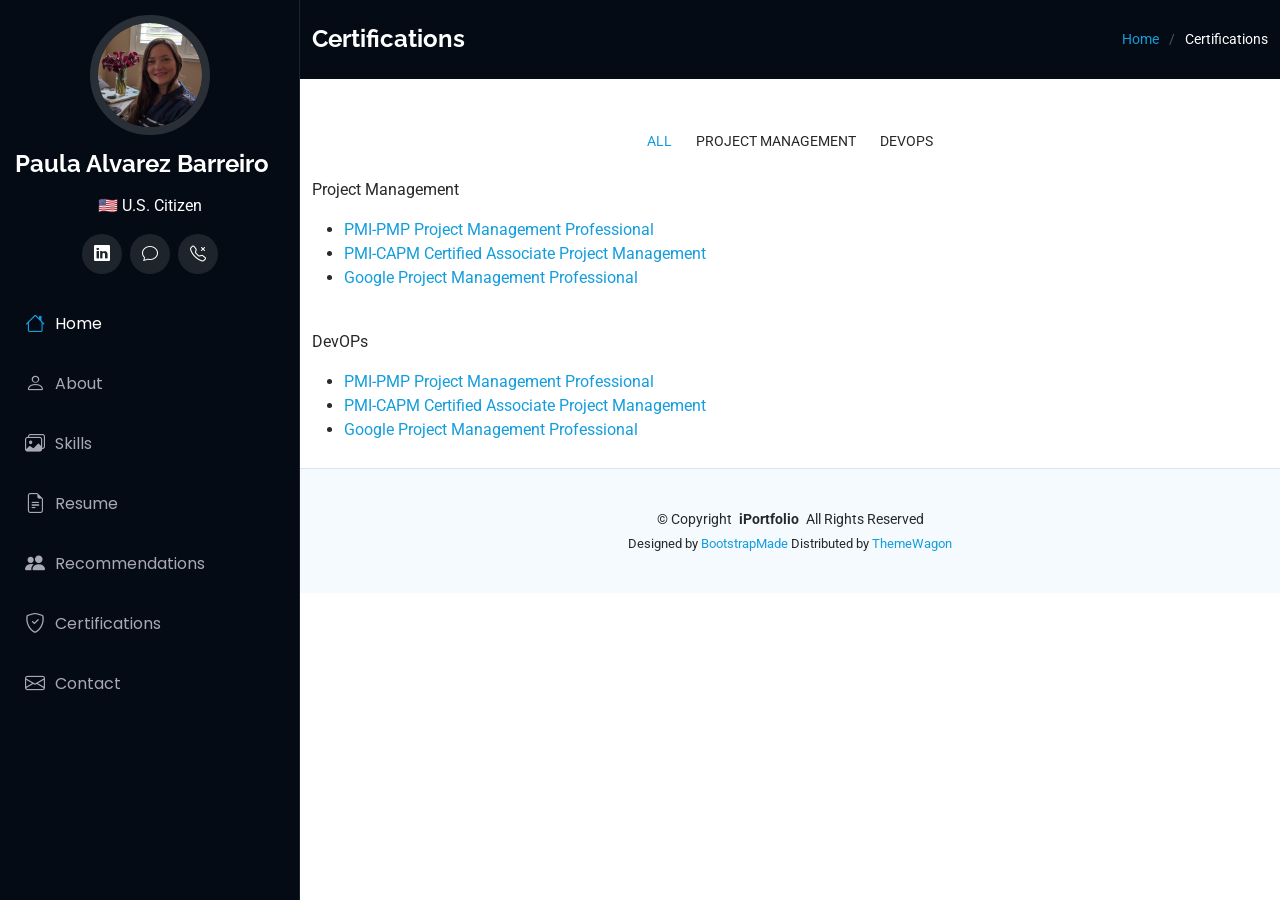
==== certifications.html @ bed1186d "disabling php, new certifications page" ====
<!DOCTYPE html>
<html lang="en">

<head>
  <meta charset="utf-8">
  <meta content="width=device-width, initial-scale=1.0" name="viewport">
  <title>Starter Page - iPortfolio Bootstrap Template</title>
  <meta content="" name="description">
  <meta content="" name="keywords">

  <!-- Favicons -->
  <link href="assets/img/favicon.png" rel="icon">
  <link href="assets/img/apple-touch-icon.png" rel="apple-touch-icon">

  <!-- Fonts -->
  <link href="https://fonts.googleapis.com" rel="preconnect">
  <link href="https://fonts.gstatic.com" rel="preconnect" crossorigin>
  <link href="https://fonts.googleapis.com/css2?family=Roboto:ital,wght@0,100;0,300;0,400;0,500;0,700;0,900;1,100;1,300;1,400;1,500;1,700;1,900&family=Poppins:ital,wght@0,100;0,200;0,300;0,400;0,500;0,600;0,700;0,800;0,900;1,100;1,200;1,300;1,400;1,500;1,600;1,700;1,800;1,900&family=Raleway:ital,wght@0,100;0,200;0,300;0,400;0,500;0,600;0,700;0,800;0,900;1,100;1,200;1,300;1,400;1,500;1,600;1,700;1,800;1,900&display=swap" rel="stylesheet">

  <!-- Vendor CSS Files -->
  <link href="assets/vendor/bootstrap/css/bootstrap.min.css" rel="stylesheet">
  <link href="assets/vendor/bootstrap-icons/bootstrap-icons.css" rel="stylesheet">
  <link href="assets/vendor/aos/aos.css" rel="stylesheet">
  <link href="assets/vendor/glightbox/css/glightbox.min.css" rel="stylesheet">
  <link href="assets/vendor/swiper/swiper-bundle.min.css" rel="stylesheet">

  <!-- Main CSS File -->
  <link href="assets/css/main.css" rel="stylesheet">

  <!-- =======================================================
  * Template Name: iPortfolio
  * Template URL: https://bootstrapmade.com/iportfolio-bootstrap-portfolio-websites-template/
  * Updated: Jun 29 2024 with Bootstrap v5.3.3
  * Author: BootstrapMade.com
  * License: https://bootstrapmade.com/license/
  ======================================================== -->
</head>

<body class="starter-page-page">

  <header id="header" class="header dark-background d-flex flex-column">
    <i class="header-toggle d-xl-none bi bi-list"></i>

    <div class="profile-img">
      <img src="assets/img/my-profile-img.jpg" alt="" class="img-fluid rounded-circle">
    </div>

    <a href="/" class="logo d-flex align-items-center content-center">
      <!-- Uncomment the line below if you also wish to use an image logo -->
      <!-- <img src="assets/img/logo.png" alt=""> -->
      <h1 class="sitename">Paula Alvarez Barreiro</h1>
    </a>
    <div class="align-items-center content-center text-center">
      <p>🇺🇸 U.S. Citizen</p>
    </div>
    <div class="social-links text-center">
      <a target="_blank" rel="noopener noreferrer" href="https://www.linkedin.com/in/palvarezbarreiro/" class="linkedin"><i class="bi bi-linkedin"></i></a>
      <a target="_blank" rel="noopener noreferrer" href="mailto:palvarezbarreir@gmail.com" class="google-plus"><i class="bi bi-chat"></i></a>
      <a href="tel:+1-925-354-9211" class="google-plus"><i class="bi bi-telephone-x"></i></a>
    </div>

    <nav id="navmenu" class="navmenu">
      <ul>
        <li><a href="/#hero" class="active"><i class="bi bi-house navicon"></i>Home</a></li>
        <li><a href="/#about"><i class="bi bi-person navicon"></i>About</a></li>
        <li><a href="/#skills"><i class="bi bi-images navicon"></i>Skills</a></li>
        <li><a href="/#resume"><i class="bi bi-file-earmark-text navicon"></i>Resume</a></li>
        <li><a href="/#recommendations"><i class="bi bi-people-fill navicon"></i>Recommendations</a></li>
        <li><a href="/#certifications"><i class="bi bi-shield-check navicon"></i>Certifications</a></li>
        <li><a href="/#contact"><i class="bi bi-envelope navicon"></i>Contact</a></li>
      </ul>
    </nav>

  </header>

  <main class="main">

    <!-- Page Title -->
    <div class="page-title dark-background">
      <div class="container d-lg-flex justify-content-between align-items-center">
        <h1 class="mb-2 mb-lg-0">Certifications</h1>
        <nav class="breadcrumbs">
          <ol>
            <li><a href="/">Home</a></li>
            <li class="current">Certifications</li>
          </ol>
        </nav>
      </div>
    </div><!-- End Page Title -->

    <!-- Certifications Section Section -->
    <section id="certifications-section" class="portfolio section">

      <!-- Section Title -->
      <div class="container section-title" data-aos="fade-up">
        <!-- <h4>Project Management</h4> -->
        <!-- <p>Necessitatibus eius consequatur ex aliquid fuga eum quidem sint consectetur velit</p> -->
      </div><!-- End Section Title -->

      <!-- <div class="container" data-aos="fade-up">
        <p>Use this page as a starter for your own custom pages.</p>
      </div> -->


      <div class="container">

        <div class="isotope-layout" data-default-filter="*" data-layout="masonry" data-sort="original-order">

          <ul class="portfolio-filters isotope-filters" data-aos="fade-up" data-aos-delay="100">
            <li data-filter="*" class="filter-active">All</li>
            <li data-filter=".filter-project">Project Management</li>
            <li data-filter=".filter-devops">DevOPs</li>
            <!-- <li data-filter=".filter-books">Books</li> -->
          </ul><!-- End Portfolio Filters -->

          <div class="row gy-4 isotope-container" data-aos="fade-up" data-aos-delay="200">

            <div class="col-lg-10 col-md-12 portfolio-item isotope-item filter-project">
              <p>Project Management</p>
              <ul>
                <li></i><span><a target="_blank" rel="noopener noreferrer" href="/certifications/Paula_A_Alvarez_Barreiro_PMP.pdf">PMI-PMP Project Management Professional</a></span></li>
                <li></i><span><a target="_blank" rel="noopener noreferrer" href="/certifications/Paula_A_Alvarez_Barreiro_CAPM.pdf">PMI-CAPM Certified Associate Project Management</a></span></li>
                <li></i><span><a target="_blank" rel="noopener noreferrer" href="/certifications/Paula_A_Alvarez_Barreiro_Google_PM.pdf">Google Project Management Professional</a></span></li>
              </ul>
            </div>

            <div class="col-lg-8 col-md-10 portfolio-item isotope-item filter-devops">
              <p>DevOPs</p>
              <ul>
                <li></i><span><a target="_blank" rel="noopener noreferrer" href="/certifications/Paula_A_Alvarez_Barreiro_PMP.pdf">PMI-PMP Project Management Professional</a></span></li>
                <li></i><span><a target="_blank" rel="noopener noreferrer" href="/certifications/Paula_A_Alvarez_Barreiro_CAPM.pdf">PMI-CAPM Certified Associate Project Management</a></span></li>
                <li></i><span><a target="_blank" rel="noopener noreferrer" href="/certifications/Paula_A_Alvarez_Barreiro_Google_PM.pdf">Google Project Management Professional</a></span></li>
              </ul>
            </div>

          </div><!-- End Portfolio Container -->

        </div>
      </div>
    </section><!-- /Certifications Section Section -->

  </main>

  <footer id="footer" class="footer position-relative light-background">

    <div class="container">
      <div class="copyright text-center ">
        <p>© <span>Copyright</span> <strong class="px-1 sitename">iPortfolio</strong> <span>All Rights Reserved</span></p>
      </div>
      <div class="credits">
        <!-- All the links in the footer should remain intact. -->
        <!-- You can delete the links only if you've purchased the pro version. -->
        <!-- Licensing information: https://bootstrapmade.com/license/ -->
        <!-- Purchase the pro version with working PHP/AJAX contact form: [buy-url] -->
        Designed by <a href="https://bootstrapmade.com/">BootstrapMade</a> Distributed by <a href="https://themewagon.com">ThemeWagon</a>
      </div>
    </div>

  </footer>

  <!-- Scroll Top -->
  <a href="#" id="scroll-top" class="scroll-top d-flex align-items-center justify-content-center"><i class="bi bi-arrow-up-short"></i></a>

  <!-- Preloader -->
  <div id="preloader"></div>

  <!-- Vendor JS Files -->
  <script src="assets/vendor/bootstrap/js/bootstrap.bundle.min.js"></script>
  <script src="assets/vendor/aos/aos.js"></script>
  <script src="assets/vendor/typed.js/typed.umd.js"></script>
  <script src="assets/vendor/purecounter/purecounter_vanilla.js"></script>
  <script src="assets/vendor/waypoints/noframework.waypoints.js"></script>
  <script src="assets/vendor/glightbox/js/glightbox.min.js"></script>
  <script src="assets/vendor/imagesloaded/imagesloaded.pkgd.min.js"></script>
  <script src="assets/vendor/isotope-layout/isotope.pkgd.min.js"></script>
  <script src="assets/vendor/swiper/swiper-bundle.min.js"></script>

  <!-- Main JS File -->
  <script src="assets/js/main.js"></script>

</body>

</html>
---- assets/css/main.css ----
/**
* Template Name: iPortfolio
* Template URL: https://bootstrapmade.com/iportfolio-bootstrap-portfolio-websites-template/
* Updated: Jun 29 2024 with Bootstrap v5.3.3
* Author: BootstrapMade.com
* License: https://bootstrapmade.com/license/
*/

/*--------------------------------------------------------------
# Font & Color Variables
# Help: https://bootstrapmade.com/color-system/
--------------------------------------------------------------*/
/* Fonts */
:root {
  --default-font: "Roboto",  system-ui, -apple-system, "Segoe UI", Roboto, "Helvetica Neue", Arial, "Noto Sans", "Liberation Sans", sans-serif, "Apple Color Emoji", "Segoe UI Emoji", "Segoe UI Symbol", "Noto Color Emoji";
  --heading-font: "Raleway",  sans-serif;
  --nav-font: "Poppins",  sans-serif;
}

/* Global Colors - The following color variables are used throughout the website. Updating them here will change the color scheme of the entire website */
:root { 
  --background-color: #ffffff; /* Background color for the entire website, including individual sections */
  --default-color: #272829; /* Default color used for the majority of the text content across the entire website */
  --heading-color: #050d18; /* Color for headings, subheadings and title throughout the website */
  --accent-color: #149ddd; /* Accent color that represents your brand on the website. It's used for buttons, links, and other elements that need to stand out */
  --surface-color: #ffffff; /* The surface color is used as a background of boxed elements within sections, such as cards, icon boxes, or other elements that require a visual separation from the global background. */
  --contrast-color: #ffffff; /* Contrast color for text, ensuring readability against backgrounds of accent, heading, or default colors. */
}

/* Nav Menu Colors - The following color variables are used specifically for the navigation menu. They are separate from the global colors to allow for more customization options */
:root {
  --nav-color: #a8a9b4;  /* The default color of the main navmenu links */
  --nav-hover-color: #ffffff; /* Applied to main navmenu links when they are hovered over or active */
  --nav-mobile-background-color: #040b14; /* Used as the background color for mobile navigation menu */
  --nav-dropdown-background-color: #040b14; /* Used as the background color for dropdown items that appear when hovering over primary navigation items */
  --nav-dropdown-color: #a8a9b4; /* Used for navigation links of the dropdown items in the navigation menu. */
  --nav-dropdown-hover-color: #ffffff; /* Similar to --nav-hover-color, this color is applied to dropdown navigation links when they are hovered over. */
}

/* Color Presets - These classes override global colors when applied to any section or element, providing reuse of the sam color scheme. */

.light-background {
  --background-color: #f4fafd;
  --surface-color: #ffffff;
}

.dark-background {
  --background-color: #040b14;
  --default-color: #ffffff;
  --heading-color: #ffffff;
  --surface-color: #151f2b;
  --contrast-color: #ffffff;
}

/* Smooth scroll */
:root {
  scroll-behavior: smooth;
}

/*--------------------------------------------------------------
# General Styling & Shared Classes
--------------------------------------------------------------*/
body {
  color: var(--default-color);
  background-color: var(--background-color);
  font-family: var(--default-font);
}

a {
  color: var(--accent-color);
  text-decoration: none;
  transition: 0.3s;
}

a:hover {
  color: color-mix(in srgb, var(--accent-color), transparent 25%);
  text-decoration: none;
}

h1,
h2,
h3,
h4,
h5,
h6 {
  color: var(--heading-color);
  font-family: var(--heading-font);
}

/* PHP Email Form Messages
------------------------------*/
.php-email-form .error-message {
  display: none;
  background: #df1529;
  color: #ffffff;
  text-align: left;
  padding: 15px;
  margin-bottom: 24px;
  font-weight: 600;
}

.php-email-form .sent-message {
  display: none;
  color: #ffffff;
  background: #059652;
  text-align: center;
  padding: 15px;
  margin-bottom: 24px;
  font-weight: 600;
}

.php-email-form .loading {
  display: none;
  background: var(--surface-color);
  text-align: center;
  padding: 15px;
  margin-bottom: 24px;
}

.php-email-form .loading:before {
  content: "";
  display: inline-block;
  border-radius: 50%;
  width: 24px;
  height: 24px;
  margin: 0 10px -6px 0;
  border: 3px solid var(--accent-color);
  border-top-color: var(--surface-color);
  animation: php-email-form-loading 1s linear infinite;
}

@keyframes php-email-form-loading {
  0% {
    transform: rotate(0deg);
  }

  100% {
    transform: rotate(360deg);
  }
}

/*--------------------------------------------------------------
# Global Header
--------------------------------------------------------------*/
.header {
  color: var(--default-color);
  background-color: var(--background-color);
  position: fixed;
  top: 0;
  left: 0;
  bottom: 0;
  padding: 0 15px;
  width: 300px;
  transition: all ease-in-out 0.3s;
  overflow-y: auto;
  z-index: 997;
  border-right: 1px solid color-mix(in srgb, var(--default-color), transparent 90%);
}

.header .profile-img img {
  margin: 15px auto;
  display: block;
  width: 120px;
  border: 8px solid color-mix(in srgb, var(--default-color), transparent 85%);
}

.header .logo {
  line-height: 1;
  margin-bottom: 15px;
}

.header .logo img {
  max-height: 32px;
  margin-right: 8px;
}

.header .logo h1 {
  font-size: 24px;
  margin: 0;
  font-weight: 700;
  color: var(--heading-color);
}

.header .social-links {
  margin: 0 0 20px 0;
}

.header .social-links a {
  font-size: 16px;
  display: inline-flex;
  align-items: center;
  justify-content: center;
  background: color-mix(in srgb, var(--default-color), transparent 90%);
  color: var(--default-color);
  margin: 0 2px;
  border-radius: 50%;
  text-align: center;
  width: 40px;
  height: 40px;
  transition: 0.3s;
}

.header .social-links a:hover {
  color: var(--contrast-color);
  background: var(--accent-color);
}

@media (min-width: 1200px) {

  .header~main,
  .header~#footer {
    margin-left: 300px;
  }
}

@media (max-width: 1199px) {
  .header {
    left: -100%;
  }
}

.header.header-show {
  left: 0;
}

.header .header-toggle {
  color: var(--contrast-color);
  background-color: var(--accent-color);
  font-size: 22px;
  display: flex;
  align-items: center;
  justify-content: center;
  width: 40px;
  height: 40px;
  border-radius: 50%;
  cursor: pointer;
  position: fixed;
  top: 15px;
  right: 15px;
  z-index: 9999;
  transition: background-color 0.3s;
}

.header .header-toggle:hover {
  color: var(--contrast-color);
  background-color: color-mix(in srgb, var(--accent-color) 90%, white 15%);
}

/*--------------------------------------------------------------
# Navigation Menu
--------------------------------------------------------------*/
.mobile-nav-toggle {
  display: none;
}

.navmenu {
  padding: 0;
  z-index: 9997;
}

.navmenu ul {
  list-style: none;
  padding: 0 0 20px 0;
  margin: 0;
}

.navmenu a,
.navmenu a:focus {
  color: var(--nav-color);
  padding: 15px 10px;
  font-family: var(--nav-font);
  font-size: 16px;
  font-weight: 400;
  display: flex;
  align-items: center;
  white-space: nowrap;
  transition: 0.3s;
  width: 100%;
}

.navmenu a .navicon,
.navmenu a:focus .navicon {
  font-size: 20px;
  margin-right: 10px;
}

.navmenu a .toggle-dropdown,
.navmenu a:focus .toggle-dropdown {
  font-size: 12px;
  line-height: 0;
  margin-left: auto;
  width: 30px;
  height: 30px;
  display: flex;
  align-items: center;
  justify-content: center;
  border-radius: 50%;
  transition: 0.3s;
  flex-shrink: 0;
  background-color: color-mix(in srgb, var(--accent-color), transparent 90%);
}

.navmenu a .toggle-dropdown:hover,
.navmenu a:focus .toggle-dropdown:hover {
  background-color: var(--accent-color);
  color: var(--contrast-color);
}

.navmenu a:hover,
.navmenu .active,
.navmenu .active:focus {
  color: var(--nav-hover-color);
}

.navmenu a:hover .navicon,
.navmenu .active .navicon,
.navmenu .active:focus .navicon {
  color: var(--accent-color);
}

.navmenu .active .toggle-dropdown,
.navmenu .active:focus .toggle-dropdown {
  background-color: var(--accent-color);
  color: var(--contrast-color);
  transform: rotate(180deg);
}

.navmenu .dropdown {
  display: block;
}

.navmenu .dropdown a,
.navmenu .dropdown a:focus {
  color: --nav-dropdown-color;
}

.navmenu .dropdown a:hover,
.navmenu .dropdown .active,
.navmenu .dropdown .active:focus {
  color: var(--nav-dropdown-hover-color);
}

.navmenu .dropdown ul {
  position: static;
  display: none;
  z-index: 99;
  padding: 5px 10px;
  margin: 5px 10px;
  background-color: var(--nav-dropdown-background-color);
  border: 1px solid color-mix(in srgb, var(--default-color), transparent 90%);
  box-shadow: none;
  transition: all 0.5s ease-in-out;
}

.navmenu .dropdown ul ul {
  background-color: rgba(33, 37, 41, 0.1);
}

.navmenu .dropdown>.dropdown-active {
  display: block;
  background-color: rgba(33, 37, 41, 0.03);
}

/*--------------------------------------------------------------
# Global Footer
--------------------------------------------------------------*/
.footer {
  color: var(--default-color);
  background-color: var(--background-color);
  font-size: 14px;
  padding: 40px 0;
  position: relative;
  border-top: 1px solid color-mix(in srgb, var(--default-color), transparent 90%);
}

.footer .copyright p {
  margin-bottom: 0;
}

.footer .credits {
  margin-top: 4px;
  font-size: 13px;
  text-align: center;
}

/*--------------------------------------------------------------
# Preloader
--------------------------------------------------------------*/
#preloader {
  position: fixed;
  inset: 0;
  z-index: 999999;
  overflow: hidden;
  background: var(--background-color);
  transition: all 0.6s ease-out;
}

#preloader:before {
  content: "";
  position: fixed;
  top: calc(50% - 30px);
  left: calc(50% - 30px);
  border: 6px solid #ffffff;
  border-color: var(--accent-color) transparent var(--accent-color) transparent;
  border-radius: 50%;
  width: 60px;
  height: 60px;
  animation: animate-preloader 1.5s linear infinite;
}

@keyframes animate-preloader {
  0% {
    transform: rotate(0deg);
  }

  100% {
    transform: rotate(360deg);
  }
}

/*--------------------------------------------------------------
# Scroll Top Button
--------------------------------------------------------------*/
.scroll-top {
  position: fixed;
  visibility: hidden;
  opacity: 0;
  right: 15px;
  bottom: -15px;
  z-index: 99999;
  background-color: var(--accent-color);
  width: 44px;
  height: 44px;
  border-radius: 50px;
  transition: all 0.4s;
}

.scroll-top i {
  font-size: 24px;
  color: var(--contrast-color);
  line-height: 0;
}

.scroll-top:hover {
  background-color: color-mix(in srgb, var(--accent-color), transparent 20%);
  color: var(--contrast-color);
}

.scroll-top.active {
  visibility: visible;
  opacity: 1;
  bottom: 15px;
}

/*--------------------------------------------------------------
# Disable aos animation delay on mobile devices
--------------------------------------------------------------*/
@media screen and (max-width: 768px) {
  [data-aos-delay] {
    transition-delay: 0 !important;
  }
}

/*--------------------------------------------------------------
# Global Page Titles & Breadcrumbs
--------------------------------------------------------------*/
.page-title {
  color: var(--default-color);
  background-color: var(--background-color);
  padding: 25px 0;
  position: relative;
}

.page-title h1 {
  font-size: 24px;
  font-weight: 700;
}

.page-title .breadcrumbs ol {
  display: flex;
  flex-wrap: wrap;
  list-style: none;
  padding: 0;
  margin: 0;
  font-size: 14px;
  font-weight: 400;
}

.page-title .breadcrumbs ol li+li {
  padding-left: 10px;
}

.page-title .breadcrumbs ol li+li::before {
  content: "/";
  display: inline-block;
  padding-right: 10px;
  color: color-mix(in srgb, var(--default-color), transparent 70%);
}

/*--------------------------------------------------------------
# Global Sections
--------------------------------------------------------------*/
section,
.section {
  color: var(--default-color);
  background-color: var(--background-color);
  padding: 10px 0;
  overflow: clip;
}

/*--------------------------------------------------------------
# Global Section Titles
--------------------------------------------------------------*/
.section-title {
  padding-bottom: 40px;
  position: relative;
}

.section-title h2 {
  font-size: 32px;
  font-weight: 700;
  margin-bottom: 20px;
  padding-bottom: 20px;
  position: relative;
}

.section-title h2:after {
  content: "";
  position: absolute;
  display: block;
  width: 50px;
  height: 3px;
  background: var(--accent-color);
  left: 0;
  bottom: 0;
}

.section-title p {
  margin-bottom: 0;
}

/*--------------------------------------------------------------
# Hero Section
--------------------------------------------------------------*/
.hero {
  width: 100%;
  min-height: 100vh;
  position: relative;
  padding: 80px 0;
  display: flex;
  align-items: center;
  justify-content: center;
}

.hero img {
  position: absolute;
  inset: 0;
  display: block;
  width: 100%;
  height: 100%;
  object-fit: cover;
  z-index: 1;
}

.hero:before {
  content: "";
  background: color-mix(in srgb, var(--background-color), transparent 70%);
  position: absolute;
  inset: 0;
  z-index: 2;
}

.hero .container {
  position: relative;
  z-index: 3;
  margin-top: -10%;
}

.hero h2 {
  margin: 0;
  font-size: 64px;
  font-weight: 700;
}

.hero p {
  margin: 5px 0 0 0;
  font-size: 26px;
}

.hero p span {
  letter-spacing: 1px;
  border-bottom: 2px solid var(--accent-color);
}

.hero .social-links {
  margin-top: 25px;
}

.hero .social-links a {
  font-size: 24px;
  display: inline-block;
  color: color-mix(in srgb, var(--default-color), transparent 50%);
  line-height: 1;
  margin-right: 20px;
  transition: 0.3s;
}

.hero .social-links a:hover {
  color: var(--accent-color);
}

@media (max-width: 768px) {
  .hero h2 {
    font-size: 32px;
  }

  .hero p {
    font-size: 20px;
  }
}

/*--------------------------------------------------------------
# About Section
--------------------------------------------------------------*/
.about .content h2 {
  font-weight: 700;
  font-size: 24px;
}

.about .content ul {
  list-style: none;
  padding: 0;
}

.about .content ul li {
  margin-bottom: 20px;
  display: flex;
  align-items: center;
}

.about .content ul strong {
  margin-right: 10px;
}

.about .content ul i {
  font-size: 16px;
  margin-right: 5px;
  color: var(--accent-color);
  line-height: 0;
}

/*--------------------------------------------------------------
# Stats Section
--------------------------------------------------------------*/
.stats .stats-item {
  padding: 30px;
  width: 100%;
}

.stats .stats-item i {
  color: var(--accent-color);
  display: block;
  font-size: 44px;
  float: left;
  line-height: 0;
}

.stats .stats-item .purecounter {
  color: var(--heading-color);
  font-size: 48px;
  line-height: 40px;
  display: block;
  font-weight: 700;
  margin-left: 60px;
}

.stats .stats-item p {
  color: color-mix(in srgb, var(--default-color), transparent 40%);
  padding: 15px 0 0 0;
  margin: 0 0 0 60px;
  font-family: var(--heading-font);
  font-size: 14px;
}

/*--------------------------------------------------------------
# Skills Section
--------------------------------------------------------------*/
.skills .progress {
  height: 60px;
  display: block;
  background: none;
  border-radius: 0;
}

.skills .progress .skill {
  color: var(--heading-color);
  padding: 0;
  margin: 0 0 6px 0;
  text-transform: uppercase;
  display: block;
  font-weight: 600;
  font-family: var(--heading-font);
}

.skills .progress .skill .val {
  float: right;
  font-style: normal;
}

.skills .progress-bar-wrap {
  background: color-mix(in srgb, var(--default-color), transparent 90%);
  height: 10px;
}

.skills .progress-bar {
  width: 1px;
  height: 10px;
  transition: 0.9s;
  background-color: var(--accent-color);
}

/*--------------------------------------------------------------
# Resume Section
--------------------------------------------------------------*/
.resume .resume-title {
  color: var(--heading-color);
  font-size: 26px;
  font-weight: 700;
  margin-top: 20px;
  margin-bottom: 20px;
}

.resume .resume-item {
  padding: 0 0 20px 20px;
  margin-top: -2px;
  border-left: 2px solid var(--accent-color);
  position: relative;
}

.resume .resume-item h4 {
  line-height: 18px;
  font-size: 18px;
  font-weight: 600;
  text-transform: uppercase;
  color: color-mix(in srgb, var(--default-color), transparent 20%);
  margin-bottom: 10px;
}

.resume .resume-item h5 {
  font-size: 16px;
  padding: 5px 15px;
  display: inline-block;
  font-weight: 600;
  margin-bottom: 10px;
}

.resume .resume-item ul {
  padding-left: 20px;
}

.resume .resume-item ul li {
  padding-bottom: 10px;
}

.resume .resume-item:last-child {
  padding-bottom: 0;
}

.resume .resume-item::before {
  content: "";
  position: absolute;
  width: 16px;
  height: 16px;
  border-radius: 50px;
  left: -9px;
  top: 0;
  background: var(--background-color);
  border: 2px solid var(--accent-color);
}

/*--------------------------------------------------------------
# Portfolio Section
--------------------------------------------------------------*/
.portfolio .portfolio-filters {
  padding: 0;
  margin: 0 auto 20px auto;
  list-style: none;
  text-align: center;
}

.portfolio .portfolio-filters li {
  cursor: pointer;
  display: inline-block;
  padding: 0;
  font-size: 14px;
  font-weight: 400;
  margin: 0 10px;
  line-height: 1;
  text-transform: uppercase;
  margin-bottom: 10px;
  transition: all 0.3s ease-in-out;
}

.portfolio .portfolio-filters li:hover,
.portfolio .portfolio-filters li.filter-active {
  color: var(--accent-color);
}

.portfolio .portfolio-filters li:first-child {
  margin-left: 0;
}

.portfolio .portfolio-filters li:last-child {
  margin-right: 0;
}

@media (max-width: 575px) {
  .portfolio .portfolio-filters li {
    font-size: 14px;
    margin: 0 5px;
  }
}

.portfolio .portfolio-content {
  position: relative;
  overflow: hidden;
}

.portfolio .portfolio-content img {
  transition: 0.3s;
}

.portfolio .portfolio-content .portfolio-info {
  opacity: 0;
  position: absolute;
  inset: 0;
  z-index: 3;
  transition: all ease-in-out 0.3s;
  background: rgba(0, 0, 0, 0.6);
  padding: 15px;
}

.portfolio .portfolio-content .portfolio-info h4 {
  font-size: 14px;
  padding: 5px 10px;
  font-weight: 400;
  color: #ffffff;
  display: inline-block;
  background-color: var(--accent-color);
}

.portfolio .portfolio-content .portfolio-info p {
  position: absolute;
  bottom: 10px;
  text-align: center;
  display: inline-block;
  left: 0;
  right: 0;
  font-size: 16px;
  font-weight: 600;
  color: rgba(255, 255, 255, 0.8);
}

.portfolio .portfolio-content .portfolio-info .preview-link,
.portfolio .portfolio-content .portfolio-info .details-link {
  position: absolute;
  left: calc(50% - 40px);
  font-size: 26px;
  top: calc(50% - 14px);
  color: #fff;
  transition: 0.3s;
  line-height: 1.2;
}

.portfolio .portfolio-content .portfolio-info .preview-link:hover,
.portfolio .portfolio-content .portfolio-info .details-link:hover {
  color: var(--accent-color);
}

.portfolio .portfolio-content .portfolio-info .details-link {
  left: 50%;
  font-size: 34px;
  line-height: 0;
}

.portfolio .portfolio-content:hover .portfolio-info {
  opacity: 1;
}

.portfolio .portfolio-content:hover img {
  transform: scale(1.1);
}

/*--------------------------------------------------------------
# Services Section
--------------------------------------------------------------*/
.services .service-item {
  position: relative;
}

.services .service-item .icon {
  background: var(--accent-color);
  display: flex;
  align-items: center;
  justify-content: center;
  width: 54px;
  height: 54px;
  border-radius: 50%;
  transition: 0.5s;
  border: 1px solid var(--accent-color);
  margin-right: 20px;
}

.services .service-item .icon i {
  color: var(--contrast-color);
  font-size: 24px;
  line-height: 0;
}

.services .service-item:hover .icon {
  background: var(--surface-color);
}

.services .service-item:hover .icon i {
  color: var(--accent-color);
}

.services .service-item .title {
  font-weight: 700;
  margin-bottom: 15px;
  font-size: 18px;
}

.services .service-item .title a {
  color: var(--heading-color);
}

.services .service-item .title a:hover {
  color: var(--accent-color);
}

.services .service-item .description {
  line-height: 24px;
  font-size: 14px;
}

/*--------------------------------------------------------------
# Testimonials Section
--------------------------------------------------------------*/
.testimonials .testimonials-carousel,
.testimonials .testimonials-slider {
  overflow: hidden;
}

.testimonials .testimonial-item {
  box-sizing: content-box;
  text-align: center;
  min-height: 320px;
}

.testimonials .testimonial-item .testimonial-img {
  width: 90px;
  border-radius: 50%;
  margin: 0 auto;
}

.testimonials .testimonial-item h3 {
  font-size: 18px;
  font-weight: bold;
  margin: 10px 0 5px 0;
}

.testimonials .testimonial-item h4 {
  font-size: 14px;
  color: color-mix(in srgb, var(--default-color), transparent 20%);
  margin: 0;
}

.testimonials .testimonial-item .quote-icon-left,
.testimonials .testimonial-item .quote-icon-right {
  color: color-mix(in srgb, var(--accent-color), transparent 40%);
  font-size: 26px;
  line-height: 0;
}

.testimonials .testimonial-item .quote-icon-left {
  display: inline-block;
  left: -5px;
  position: relative;
}

.testimonials .testimonial-item .quote-icon-right {
  display: inline-block;
  right: -5px;
  position: relative;
  top: 10px;
  transform: scale(-1, -1);
}

.testimonials .testimonial-item p {
  font-style: italic;
  margin: 0 15px 15px 15px;
  padding: 20px;
  background-color: var(--surface-color);
  position: relative;
  margin-bottom: 35px;
  border-radius: 6px;
  box-shadow: 0px 2px 15px rgba(0, 0, 0, 0.1);
}

.testimonials .testimonial-item p::after {
  content: "";
  width: 0;
  height: 0;
  border-top: 20px solid var(--surface-color);
  border-right: 20px solid transparent;
  border-left: 20px solid transparent;
  position: absolute;
  bottom: -20px;
  left: calc(50% - 20px);
}

.testimonials .swiper-wrapper {
  height: auto;
}

.testimonials .swiper-pagination {
  margin-top: 40px;
  position: relative;
}

.testimonials .swiper-pagination .swiper-pagination-bullet {
  width: 12px;
  height: 12px;
  background-color: var(--background-color);
  opacity: 1;
  border: 1px solid var(--accent-color);
}

.testimonials .swiper-pagination .swiper-pagination-bullet-active {
  background-color: var(--accent-color);
}

/*--------------------------------------------------------------
# Contact Section
--------------------------------------------------------------*/
.contact .info-wrap {
  background-color: var(--surface-color);
  box-shadow: 0px 0px 20px rgba(0, 0, 0, 0.1);
  padding: 30px;
}

@media (max-width: 575px) {
  .contact .info-wrap {
    padding: 20px;
  }
}

.contact .info-item {
  margin-bottom: 40px;
}

.contact .info-item i {
  font-size: 20px;
  color: var(--accent-color);
  background: color-mix(in srgb, var(--accent-color), transparent 92%);
  width: 44px;
  height: 44px;
  display: flex;
  justify-content: center;
  align-items: center;
  border-radius: 50px;
  transition: all 0.3s ease-in-out;
  margin-right: 15px;
}

.contact .info-item h3 {
  padding: 0;
  font-size: 18px;
  font-weight: 700;
  margin-bottom: 5px;
}

.contact .info-item p {
  padding: 0;
  margin-bottom: 0;
  font-size: 14px;
}

.contact .info-item:hover i {
  background: var(--accent-color);
  color: var(--contrast-color);
}

.contact .php-email-form {
  background-color: var(--surface-color);
  height: 100%;
  padding: 30px;
  box-shadow: 0px 0px 20px rgba(0, 0, 0, 0.1);
}

@media (max-width: 575px) {
  .contact .php-email-form {
    padding: 20px;
  }
}

.contact .php-email-form input[type=text],
.contact .php-email-form input[type=email],
.contact .php-email-form textarea {
  font-size: 14px;
  padding: 10px 15px;
  box-shadow: none;
  border-radius: 0;
  color: var(--default-color);
  background-color: var(--surface-color);
  border-color: color-mix(in srgb, var(--default-color), transparent 80%);
}

.contact .php-email-form input[type=text]:focus,
.contact .php-email-form input[type=email]:focus,
.contact .php-email-form textarea:focus {
  border-color: var(--accent-color);
}

.contact .php-email-form input[type=text]::placeholder,
.contact .php-email-form input[type=email]::placeholder,
.contact .php-email-form textarea::placeholder {
  color: color-mix(in srgb, var(--default-color), transparent 70%);
}

.contact .php-email-form button[type=submit] {
  color: var(--contrast-color);
  background: var(--accent-color);
  border: 0;
  padding: 10px 30px;
  transition: 0.4s;
  border-radius: 50px;
}

.contact .php-email-form button[type=submit]:hover {
  background: color-mix(in srgb, var(--accent-color), transparent 25%);
}

/*--------------------------------------------------------------
# Portfolio Details Section
--------------------------------------------------------------*/
.portfolio-details .portfolio-details-slider img {
  width: 100%;
}

.portfolio-details .portfolio-details-slider .swiper-pagination {
  margin-top: 20px;
  position: relative;
}

.portfolio-details .portfolio-details-slider .swiper-pagination .swiper-pagination-bullet {
  width: 12px;
  height: 12px;
  background-color: color-mix(in srgb, var(--default-color), transparent 85%);
  opacity: 1;
}

.portfolio-details .portfolio-details-slider .swiper-pagination .swiper-pagination-bullet-active {
  background-color: var(--accent-color);
}

.portfolio-details .portfolio-info {
  padding: 30px;
  box-shadow: 0px 0 30px rgba(0, 0, 0, 0.1);
}

.portfolio-details .portfolio-info h3 {
  font-size: 22px;
  font-weight: 700;
  margin-bottom: 20px;
  padding-bottom: 20px;
  border-bottom: 1px solid color-mix(in srgb, var(--default-color), transparent 85%);
}

.portfolio-details .portfolio-info ul {
  list-style: none;
  padding: 0;
  font-size: 15px;
}

.portfolio-details .portfolio-info ul li+li {
  margin-top: 10px;
}

.portfolio-details .portfolio-description {
  padding-top: 30px;
}

.portfolio-details .portfolio-description h2 {
  font-size: 26px;
  font-weight: 700;
  margin-bottom: 20px;
}

.portfolio-details .portfolio-description p {
  padding: 0;
  color: color-mix(in srgb, var(--default-color), transparent 30%);
}

/*--------------------------------------------------------------
# Service Details Section
--------------------------------------------------------------*/
.service-details .services-list {
  padding: 10px 30px;
  border: 1px solid color-mix(in srgb, var(--default-color), transparent 90%);
  margin-bottom: 20px;
}

.service-details .services-list a {
  display: block;
  line-height: 1;
  padding: 8px 0 8px 15px;
  border-left: 3px solid color-mix(in srgb, var(--default-color), transparent 70%);
  margin: 20px 0;
  color: color-mix(in srgb, var(--default-color), transparent 20%);
  transition: 0.3s;
}

.service-details .services-list a.active {
  color: var(--heading-color);
  font-weight: 700;
  border-color: var(--accent-color);
}

.service-details .services-list a:hover {
  border-color: var(--accent-color);
}

.service-details .services-img {
  margin-bottom: 20px;
}

.service-details h3 {
  font-size: 26px;
  font-weight: 700;
}

.service-details h4 {
  font-size: 20px;
  font-weight: 700;
}

.service-details p {
  font-size: 15px;
}

.service-details ul {
  list-style: none;
  padding: 0;
  font-size: 15px;
}

.service-details ul li {
  padding: 5px 0;
  display: flex;
  align-items: center;
}

.service-details ul i {
  font-size: 20px;
  margin-right: 8px;
  color: var(--accent-color);
}

/*--------------------------------------------------------------
# Starter Section Section
--------------------------------------------------------------*/
.starter-section {
  /* Add your styles here */
}
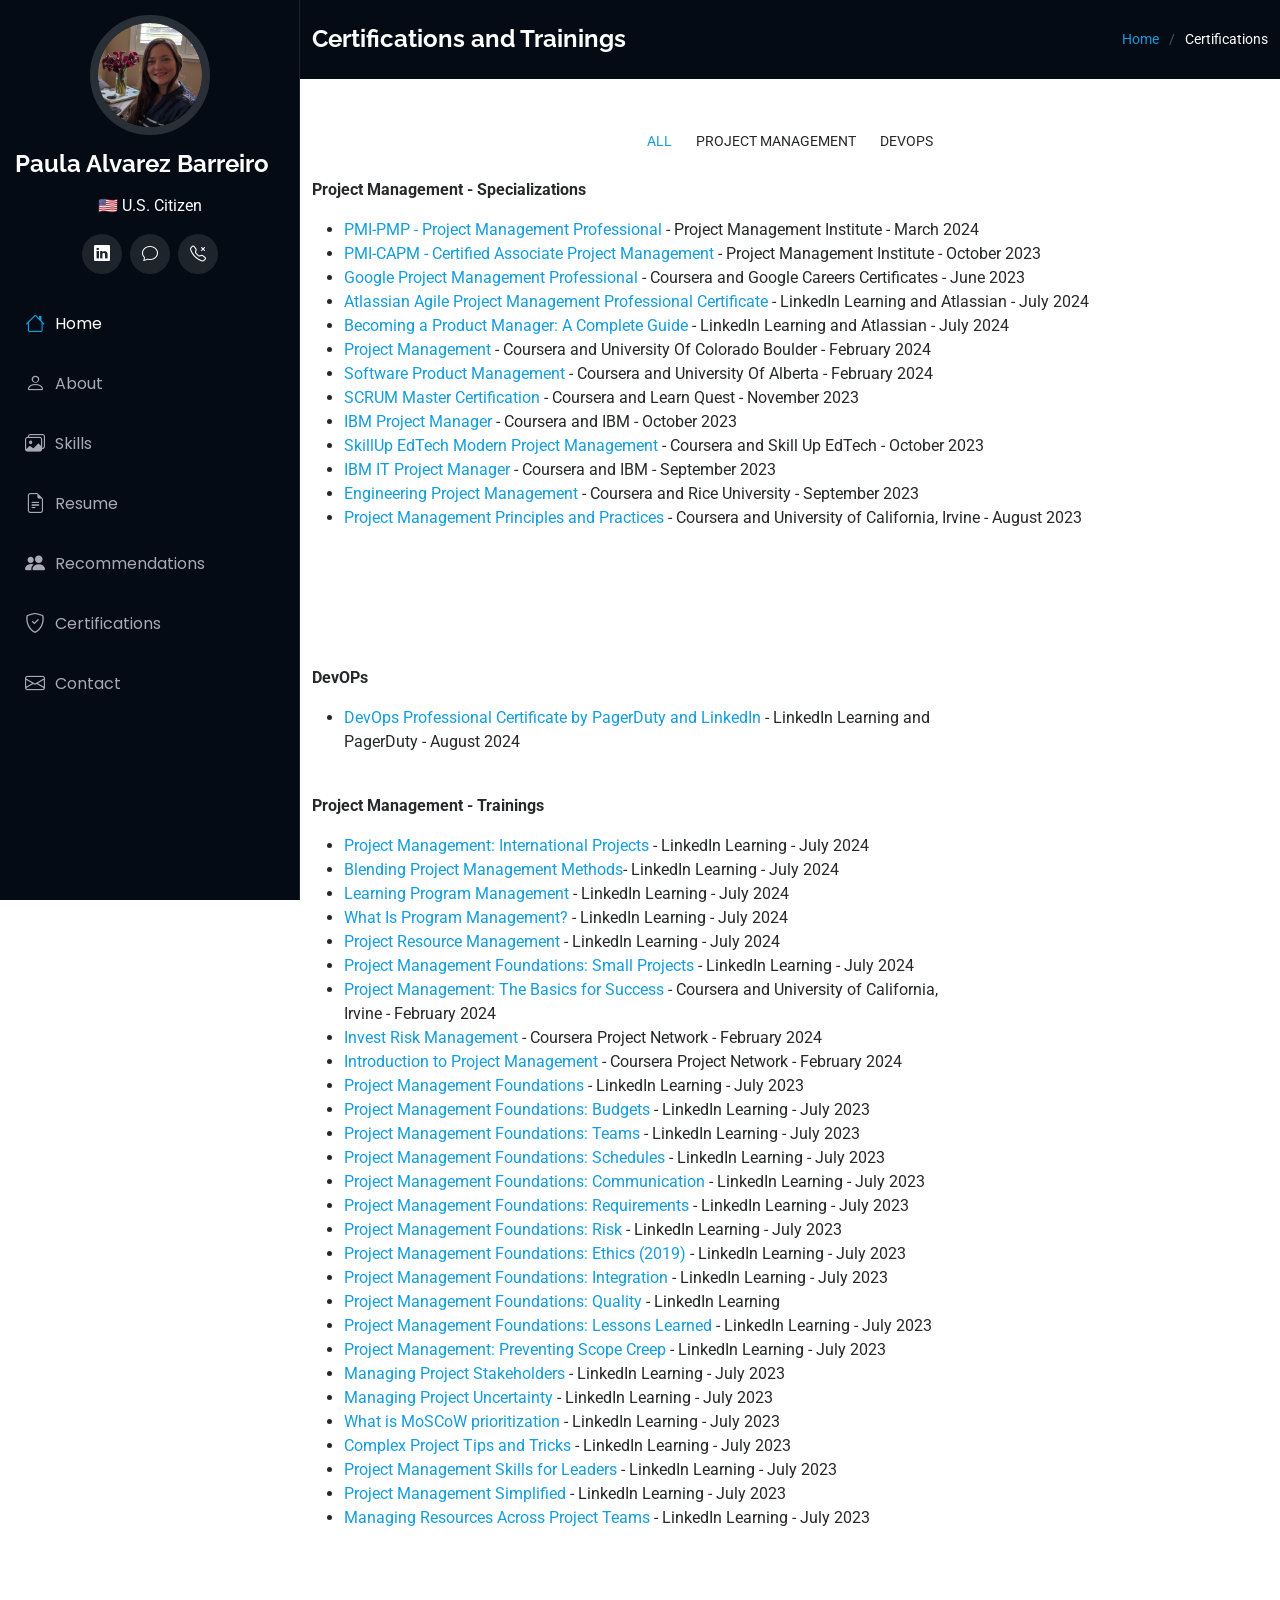
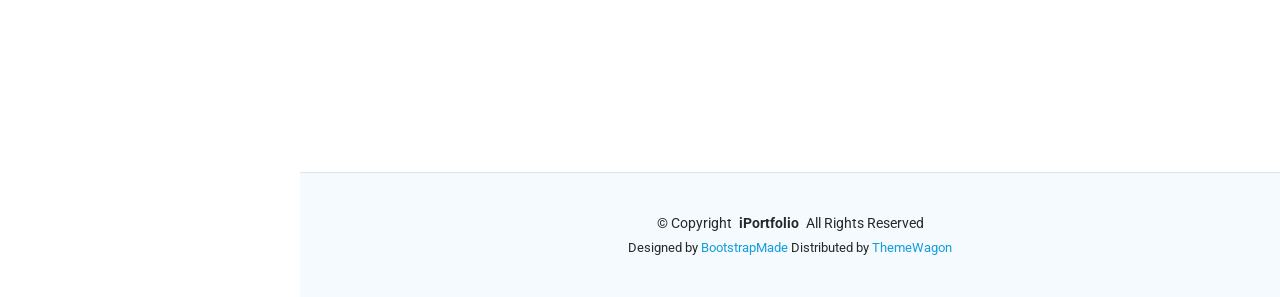
==== commit 94b36ae8: "certifications and small fixes" ====
--- a/certifications.html
+++ b/certifications.html
@@ -4,7 +4,7 @@
 <head>
   <meta charset="utf-8">
   <meta content="width=device-width, initial-scale=1.0" name="viewport">
-  <title>Starter Page - iPortfolio Bootstrap Template</title>
+  <title>Paula Alvarez Barreiro / Certifications</title>
   <meta content="" name="description">
   <meta content="" name="keywords">
 
@@ -78,7 +78,7 @@
     <!-- Page Title -->
     <div class="page-title dark-background">
       <div class="container d-lg-flex justify-content-between align-items-center">
-        <h1 class="mb-2 mb-lg-0">Certifications</h1>
+        <h1 class="mb-2 mb-lg-0">Certifications and Trainings</h1>
         <nav class="breadcrumbs">
           <ol>
             <li><a href="/">Home</a></li>
@@ -116,20 +116,64 @@
           <div class="row gy-4 isotope-container" data-aos="fade-up" data-aos-delay="200">
 
             <div class="col-lg-10 col-md-12 portfolio-item isotope-item filter-project">
-              <p>Project Management</p>
+              <p><strong>Project Management - Specializations</strong></p>
               <ul>
-                <li></i><span><a target="_blank" rel="noopener noreferrer" href="/certifications/Paula_A_Alvarez_Barreiro_PMP.pdf">PMI-PMP Project Management Professional</a></span></li>
-                <li></i><span><a target="_blank" rel="noopener noreferrer" href="/certifications/Paula_A_Alvarez_Barreiro_CAPM.pdf">PMI-CAPM Certified Associate Project Management</a></span></li>
-                <li></i><span><a target="_blank" rel="noopener noreferrer" href="/certifications/Paula_A_Alvarez_Barreiro_Google_PM.pdf">Google Project Management Professional</a></span></li>
+                <li></i><span><a target="_blank" rel="noopener noreferrer" href="/certifications/Paula_A_Alvarez_Barreiro_PMP.pdf">PMI-PMP - Project Management Professional</a> - Project Management Institute - March 2024</span></li>
+                <li></i><span><a target="_blank" rel="noopener noreferrer" href="/certifications/Paula_A_Alvarez_Barreiro_CAPM.pdf">PMI-CAPM - Certified Associate Project Management</a> - Project Management Institute - October 2023</span></li>
+                <li></i><span><a target="_blank" rel="noopener noreferrer" href="/certifications/Paula_A_Alvarez_Barreiro_Google_PM.pdf">Google Project Management Professional</a> - Coursera and Google Careers Certificates - June 2023</span></li>
+                <li></i><span><a target="_blank" rel="noopener noreferrer" href="https://www.linkedin.com/learning/certificates/50351dd9608bcdac6f1de95f3390e9f15bfeb2d13f451381068f9f5e0f2317cb">Atlassian Agile Project Management Professional Certificate</a> - LinkedIn Learning and Atlassian - July 2024</span></li>
+                <li></i><span><a target="_blank" rel="noopener noreferrer" href="https://www.linkedin.com/learning/certificates/92d578056d909b4db61dde431aedeb1a9ffd56b423e197089c95449f84ca6488">Becoming a Product Manager: A Complete Guide</a> - LinkedIn Learning and Atlassian - July 2024</span></li>
+                <li></i><span><a target="_blank" rel="noopener noreferrer" href="https://www.coursera.org/account/accomplishments/specialization/ACKR6XSDY2XA">Project Management</a> - Coursera and University Of Colorado Boulder - February 2024</span></li>
+                <li></i><span><a target="_blank" rel="noopener noreferrer" href="https://www.coursera.org/account/accomplishments/specialization/UGGSZM7SDJCJ">Software Product Management</a> - Coursera and University Of Alberta - February 2024</span></li>
+                <li></i><span><a target="_blank" rel="noopener noreferrer" href="https://www.coursera.org/account/accomplishments/specialization/HFHTYA6Y2D66">SCRUM Master Certification</a> -  Coursera and Learn Quest - November 2023</span></li>
+                <li></i><span><a target="_blank" rel="noopener noreferrer" href="https://www.coursera.org/verify/specialization/VCRE44WTDA82">IBM Project Manager</a> - Coursera and IBM - October 2023</span></li>
+                <li></i><span><a target="_blank" rel="noopener noreferrer" href="https://www.coursera.org/verify/specialization/ECQNZ7XX64D5">SkillUp EdTech Modern Project Management</a> - Coursera and Skill Up EdTech - October 2023</span></li>
+                <li></i><span><a target="_blank" rel="noopener noreferrer" href="https://www.coursera.org/verify/specialization/A95E4CMU33KA">IBM IT Project Manager</a> - Coursera and IBM - September 2023</span></li>
+                <li></i><span><a target="_blank" rel="noopener noreferrer" href="https://www.coursera.org/verify/specialization/RNHJUJ5KRRYN">Engineering Project Management</a> - Coursera and Rice University - September 2023</span></li>
+                <li></i><span><a target="_blank" rel="noopener noreferrer" href="https://www.coursera.org/verify/specialization/XN4SC37CCGPK">Project Management Principles and Practices</a> - Coursera and University of California, Irvine - August 2023</span></li>
+
               </ul>
             </div>
 
             <div class="col-lg-8 col-md-10 portfolio-item isotope-item filter-devops">
-              <p>DevOPs</p>
+              <p><strong>DevOPs</strong></p>
               <ul>
-                <li></i><span><a target="_blank" rel="noopener noreferrer" href="/certifications/Paula_A_Alvarez_Barreiro_PMP.pdf">PMI-PMP Project Management Professional</a></span></li>
-                <li></i><span><a target="_blank" rel="noopener noreferrer" href="/certifications/Paula_A_Alvarez_Barreiro_CAPM.pdf">PMI-CAPM Certified Associate Project Management</a></span></li>
-                <li></i><span><a target="_blank" rel="noopener noreferrer" href="/certifications/Paula_A_Alvarez_Barreiro_Google_PM.pdf">Google Project Management Professional</a></span></li>
+                <li></i><span><a target="_blank" rel="noopener noreferrer" href="https://www.linkedin.com/learning/certificates/edf9fc61cd422e208b7e86bc9c94850246e49a081e09590d7ec0dc53f56005f6?trk=share_certificate">DevOps Professional Certificate by PagerDuty and LinkedIn</a> - LinkedIn Learning and PagerDuty - August 2024</span></li>
+
+              </ul>
+            </div>
+
+            <div class="col-lg-8 col-md-10 portfolio-item isotope-item filter-project">
+              <p><strong>Project Management - Trainings</strong></p>
+              <ul>
+                <li></i><span><a target="_blank" rel="noopener noreferrer" href="https://www.linkedin.com/learning/certificates/00f13f5c6d440ff588790fcd89f43bbbf4e8eca36edcf920e3743043ef27f2d1">Project Management: International Projects</a> - LinkedIn Learning - July 2024</span></li>
+                <li></i><span><a target="_blank" rel="noopener noreferrer" href="https://www.linkedin.com/learning/certificates/ae21b53fa1e7cc73c2585eb13ac688b3740d7856505b77fa5abfd015544727b6">Blending Project Management Methods</a>- LinkedIn Learning - July 2024</span></li>
+                <li></i><span><a target="_blank" rel="noopener noreferrer" href="https://www.linkedin.com/learning/certificates/914099d12f9c5f2dd216ffca8321ac343716f025a8ae059bcd2ca3ab2329ace0">Learning Program Management</a> - LinkedIn Learning - July 2024</span></li>
+                <li></i><span><a target="_blank" rel="noopener noreferrer" href="https://www.linkedin.com/learning/certificates/99f76e4660f7fbdb58f08ead32cb269b2c69b3a880b80e44806e01890552f563">What Is Program Management?</a> - LinkedIn Learning - July 2024</span></li>
+                <li></i><span><a target="_blank" rel="noopener noreferrer" href="https://www.linkedin.com/learning/certificates/c29681f0378c51f22c459f1f62d2aeb17063aee714f8d04342238d6e9d1fa316">Project Resource Management</a> - LinkedIn Learning - July 2024</span></li>
+                <li></i><span><a target="_blank" rel="noopener noreferrer" href="https://www.linkedin.com/learning/certificates/cf86caa6f918cb7ac32447fd60f44fb64971be71747686b49dc7758124a32cdb">Project Management Foundations: Small Projects</a> - LinkedIn Learning - July 2024</span></li>
+                <li></i><span><a target="_blank" rel="noopener noreferrer" href="https://www.coursera.org/account/accomplishments/verify/F6J7DV4SAYPK">Project Management: The Basics for Success</a> - Coursera and University of California, Irvine - February 2024</span></li>
+                <li></i><span><a target="_blank" rel="noopener noreferrer" href="https://www.coursera.org/account/accomplishments/verify/KR9GX6L2T7QK">Invest Risk Management</a> - Coursera Project Network - February 2024</span></li>
+                <li></i><span><a target="_blank" rel="noopener noreferrer" href="https://www.coursera.org/account/accomplishments/verify/RDCDPH67842Y">Introduction to Project Management</a> - Coursera Project Network - February 2024</span></li>
+                <li></i><span><a target="_blank" rel="noopener noreferrer" href="https://www.linkedin.com/learning/certificates/be99ed2bf123cc96888037e7ae86425062a0e6338d59ec82d289777c49602fb9">Project Management Foundations</a>  - LinkedIn Learning - July 2023</span></li>
+                <li></i><span><a target="_blank" rel="noopener noreferrer" href="https://www.linkedin.com/learning/certificates/1631eb1d2785e8d177d369ca90d37f3c567635590267003a463e6cb282a0fa5a">Project Management Foundations: Budgets</a> - LinkedIn Learning - July 2023</span></li>
+                <li></i><span><a target="_blank" rel="noopener noreferrer" href="https://www.linkedin.com/learning/certificates/1141104b4c689bf60c60c02070f8e1197efae7698d5982da24b48282eb49df88">Project Management Foundations: Teams</a> - LinkedIn Learning - July 2023</span></li>
+                <li></i><span><a target="_blank" rel="noopener noreferrer" href="https://www.linkedin.com/learning/certificates/8062d5ecc6bf70135d13561bc6968554679e9637e3e9e6ad3a002d8ea07b2858">Project Management Foundations: Schedules</a> - LinkedIn Learning - July 2023</span></li>
+                <li></i><span><a target="_blank" rel="noopener noreferrer" href="https://www.linkedin.com/learning/certificates/ce0f8ae456bd51b1661128c0944d87ba982a9e39c965c7210515a635f23132d7">Project Management Foundations: Communication</a> - LinkedIn Learning - July 2023</span></li>
+                <li></i><span><a target="_blank" rel="noopener noreferrer" href="https://www.linkedin.com/learning/certificates/ce6d15d3ce3a0bf61a02fdddafc2aaaec9a1b4debcf192fdac69a453b3b1a48c">Project Management Foundations: Requirements</a> - LinkedIn Learning - July 2023</span></li>
+                <li></i><span><a target="_blank" rel="noopener noreferrer" href="https://www.linkedin.com/learning/certificates/bac3a6fee0addc9af4381151c696a4439bfbc140fef706eeb49ef3126698ace2">Project Management Foundations: Risk</a> - LinkedIn Learning - July 2023</span></li>
+                <li></i><span><a target="_blank" rel="noopener noreferrer" href="https://www.linkedin.com/learning/certificates/0aa126bd9a355bb1776f62e986a55f56a9e62be5597454ec2cf7dee46a69fc5b">Project Management Foundations: Ethics (2019)</a> - LinkedIn Learning - July 2023</span></li>
+                <li></i><span><a target="_blank" rel="noopener noreferrer" href="https://www.linkedin.com/learning/certificates/16d74d08204c364aa7c3edaed23992a7682d89578f0c7270751fad525fedefab">Project Management Foundations: Integration</a> - LinkedIn Learning - July 2023</span></li>
+                <li></i><span><a target="_blank" rel="noopener noreferrer" href="https://www.linkedin.com/learning/certificates/9261de09e869dc88ae3a2f90fe4820bb79026ec61adae335f90b4108337db8d2">Project Management Foundations: Quality</a> - LinkedIn Learning</span></li>
+                <li></i><span><a target="_blank" rel="noopener noreferrer" href="https://www.linkedin.com/learning/certificates/7b13fbb188ccb7a86eb18e23082d3b9bb88239b1655399f8b4d92a156145a592">Project Management Foundations: Lessons Learned</a> - LinkedIn Learning - July 2023</span></li>
+                <li></i><span><a target="_blank" rel="noopener noreferrer" href="https://www.linkedin.com/learning/certificates/d210d34138dd3823af68dbfb12c213ba10dc6e5cba90ced7a96891577e3c3847">Project Management: Preventing Scope Creep</a> - LinkedIn Learning - July 2023</span></li>
+                <li></i><span><a target="_blank" rel="noopener noreferrer" href="https://www.linkedin.com/learning/certificates/99cac73ca1e482ce69f932ee6161c677b0aa3a20f0de2a32fc06af01b629a046">Managing Project Stakeholders</a> - LinkedIn Learning - July 2023</span></li>
+                <li></i><span><a target="_blank" rel="noopener noreferrer" href="https://www.linkedin.com/learning/certificates/f81de08c100f59f875511addacd87e68984d4051386cf9624bd4a86e06c748b5">Managing Project Uncertainty</a> - LinkedIn Learning - July 2023</span></li>
+                <li></i><span><a target="_blank" rel="noopener noreferrer" href="https://www.linkedin.com/learning/certificates/ffc200aa094cbc0569f53d6a579371c992755790903235c320beabd9cb93f8a4">What is MoSCoW prioritization</a> - LinkedIn Learning - July 2023</span></li>
+                <li></i><span><a target="_blank" rel="noopener noreferrer" href="https://www.linkedin.com/learning/certificates/b33d4139f773553ec2b4e784bb224d564c33db06821721686e0964f1e4b48219">Complex Project Tips and Tricks</a> - LinkedIn Learning - July 2023</span></li>
+                <li></i><span><a target="_blank" rel="noopener noreferrer" href="https://www.linkedin.com/learning/certificates/e73f17942c3a469f1c8f18b102ccd9dc3a67ae690bbd7bdb6decc1d370bd385f">Project Management Skills for Leaders</a> - LinkedIn Learning - July 2023</span></li>
+                <li></i><span><a target="_blank" rel="noopener noreferrer" href="https://www.linkedin.com/learning/certificates/64ca57cd2a706ef9c3d0d450f031872e9a5fdee3eea6d3d7fb7f942b66831773">Project Management Simplified</a> - LinkedIn Learning - July 2023</span></li>
+                <li></i><span><a target="_blank" rel="noopener noreferrer" href="https://www.linkedin.com/learning/certificates/6f9a266685349484561e0148226c782d86a8e368e89f541780eb2555e7a9e240">Managing Resources Across Project Teams</a> - LinkedIn Learning - July 2023</span></li>
               </ul>
             </div>
 
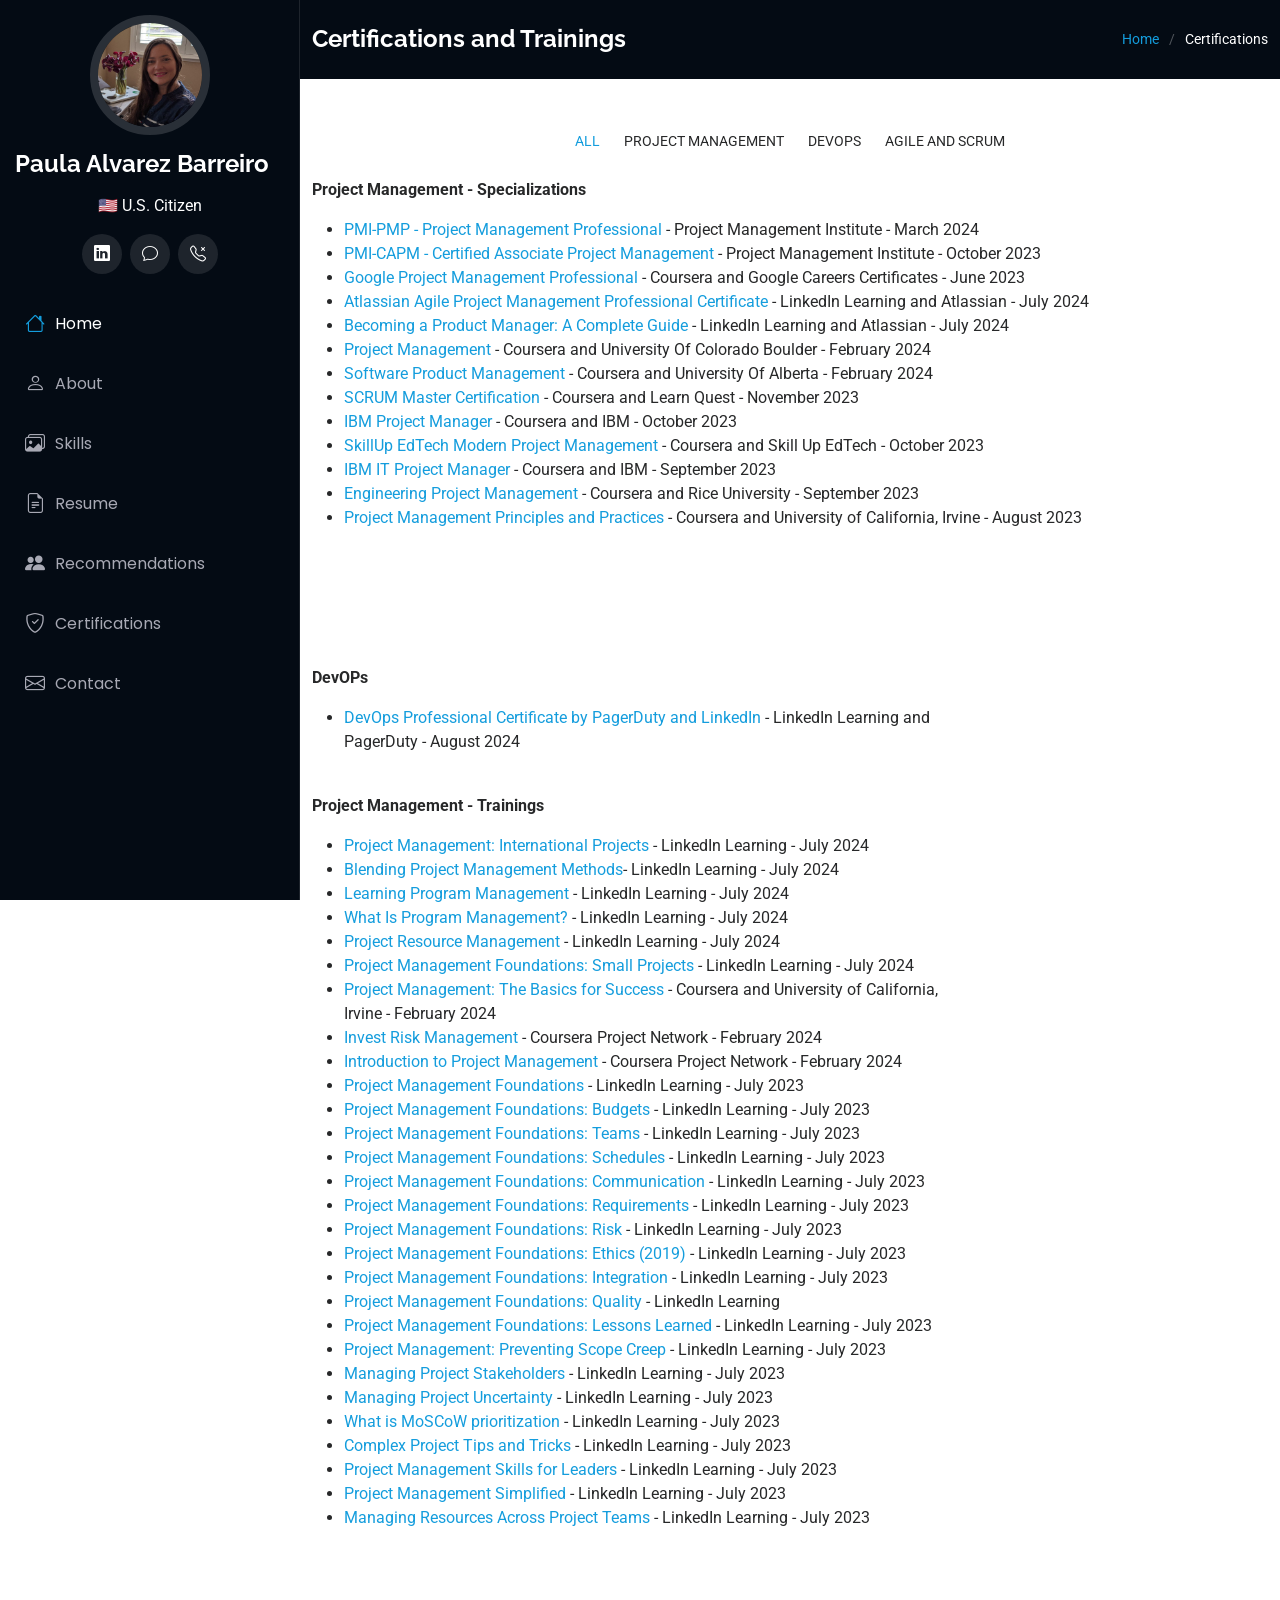
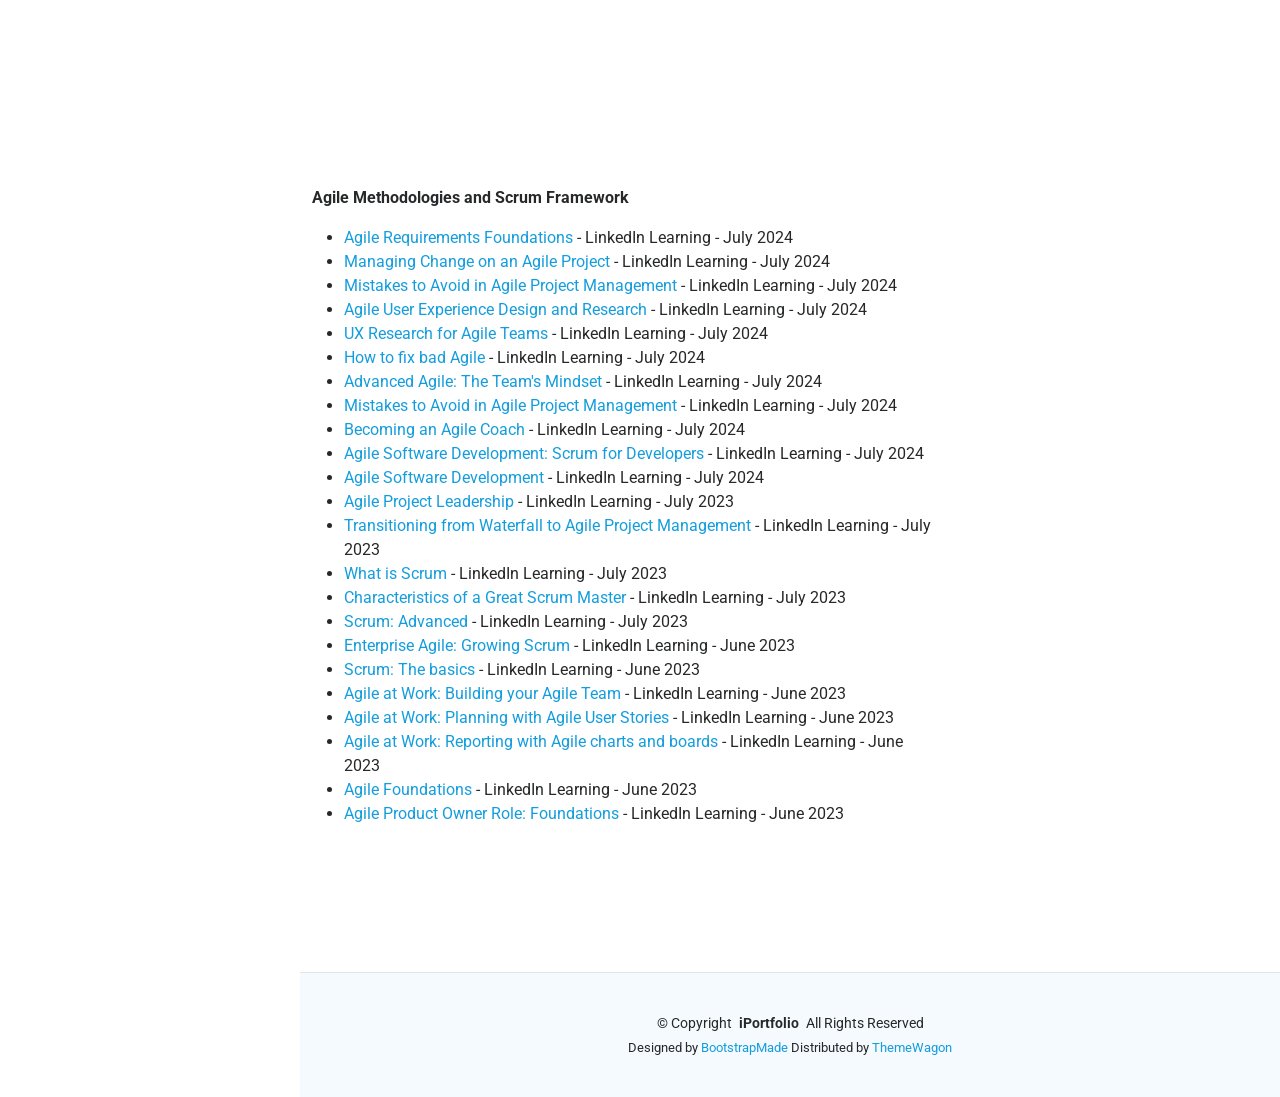
==== commit 2a93b352: "certifications updates" ====
--- a/certifications.html
+++ b/certifications.html
@@ -110,7 +110,7 @@
             <li data-filter="*" class="filter-active">All</li>
             <li data-filter=".filter-project">Project Management</li>
             <li data-filter=".filter-devops">DevOPs</li>
-            <!-- <li data-filter=".filter-books">Books</li> -->
+            <li data-filter=".filter-agile">Agile and Scrum</li>
           </ul><!-- End Portfolio Filters -->
 
           <div class="row gy-4 isotope-container" data-aos="fade-up" data-aos-delay="200">
@@ -176,6 +176,35 @@
                 <li></i><span><a target="_blank" rel="noopener noreferrer" href="https://www.linkedin.com/learning/certificates/6f9a266685349484561e0148226c782d86a8e368e89f541780eb2555e7a9e240">Managing Resources Across Project Teams</a> - LinkedIn Learning - July 2023</span></li>
               </ul>
             </div>
+  
+            <div class="col-lg-8 col-md-10 portfolio-item isotope-item filter-agile">
+              <p><strong>Agile Methodologies and Scrum Framework</strong></p>
+              <ul>
+                <li></i><span><a target="_blank" rel="noopener noreferrer" href="https://www.linkedin.com/learning/certificates/9b2c33daec43cfd25e9fc83f1912d786f94bad234f6963fb7570a67bfbccb276?trk=share_certificate">Agile Requirements Foundations</a> - LinkedIn Learning - July 2024</span></li>
+                <li></i><span><a target="_blank" rel="noopener noreferrer" href="https://www.linkedin.com/learning/certificates/278b54d2a1e59c8bb285adf546396bfd3c0e047183ae2c58d41178760d0e9a99">Managing Change on an Agile Project</a> - LinkedIn Learning - July 2024</span></li>
+                <li></i><span><a target="_blank" rel="noopener noreferrer" href="https://www.linkedin.com/learning/certificates/d2f124cba3b38d7c7a5298911e7e232a3ce977d31bf3e69b116207f571f091f6">Mistakes to Avoid in Agile Project Management</a> - LinkedIn Learning - July 2024</span></li>
+                <li></i><span><a target="_blank" rel="noopener noreferrer" href="https://www.linkedin.com/learning/certificates/34f2cb97b22bc21a16b2a7f03e10f3685b90c5c1feb6a40abbf535dcd7b48b0e">Agile User Experience Design and Research</a> - LinkedIn Learning - July 2024</span></li>
+                <li></i><span><a target="_blank" rel="noopener noreferrer" href="https://www.linkedin.com/learning/certificates/a2e1fc54f85e6ccbf576f3f03422cdd2ded590c16494edda49be5f9e42db0b21">UX Research for Agile Teams</a> - LinkedIn Learning - July 2024</span></li>
+                <li></i><span><a target="_blank" rel="noopener noreferrer" href="https://www.linkedin.com/learning/certificates/8ea1b4f409d97627cba9e425d84c1662250ca5cc1567c244d17f6de7ae256369">How to fix bad Agile</a> - LinkedIn Learning - July 2024</span></li>
+                <li></i><span><a target="_blank" rel="noopener noreferrer" href="https://www.linkedin.com/learning/certificates/e41a36c1083b62b3cf199440a9639f93a10029bcec06ea682e5e49d58eceda2b">Advanced Agile: The Team's Mindset</a> - LinkedIn Learning - July 2024</span></li>
+                <li></i><span><a target="_blank" rel="noopener noreferrer" href="https://www.linkedin.com/learning/certificates/d2f124cba3b38d7c7a5298911e7e232a3ce977d31bf3e69b116207f571f091f6">Mistakes to Avoid in Agile Project Management</a> - LinkedIn Learning - July 2024</span></li>
+                <li></i><span><a target="_blank" rel="noopener noreferrer" href="https://www.linkedin.com/learning/certificates/38cd0a8778f5df48de51df7a15d4612058277ee0cafe6d84598a1e465f730794">Becoming an Agile Coach</a> - LinkedIn Learning - July 2024</span></li>
+                <li></i><span><a target="_blank" rel="noopener noreferrer" href="https://www.linkedin.com/learning/certificates/bcdcd4c8253fd9c9b994b7e40330341c80d761c0abd0403d32f592ceef603d2d">Agile Software Development: Scrum for Developers</a> - LinkedIn Learning - July 2024</span></li>
+                <li></i><span><a target="_blank" rel="noopener noreferrer" href="https://www.linkedin.com/learning/certificates/b8cc70b0cd35d9857d826c55ce4df49009b29e5cee3d803dd544600876615fac">Agile Software Development</a> - LinkedIn Learning - July 2024</span></li>
+                <li></i><span><a target="_blank" rel="noopener noreferrer" href="https://www.linkedin.com/learning/certificates/7200873f6f6e2221b53f95276a57f4563887e59bf339594019b3687dc8d24e84">Agile Project Leadership</a> - LinkedIn Learning - July 2023</span></li>
+                <li></i><span><a target="_blank" rel="noopener noreferrer" href="https://www.linkedin.com/learning/certificates/9d2b8c21025680df54e777e403d66eacf4e24821866f2e6390eadf3bca08edcb">Transitioning from Waterfall to Agile Project Management</a> - LinkedIn Learning - July 2023</span></li>
+                <li></i><span><a target="_blank" rel="noopener noreferrer" href="https://www.linkedin.com/learning/certificates/c13a1b58c10f6ea3f300dba96ba0f66461a52578451b26c9b3718c2dc1f030ef">What is Scrum</a> - LinkedIn Learning - July 2023</span></li>
+                <li></i><span><a target="_blank" rel="noopener noreferrer" href="https://www.linkedin.com/learning/certificates/1e2b5210d730324c1e1e667d2b59df26c1687e9cb0b035eab6157d4be86684d0">Characteristics of a Great Scrum Master</a> - LinkedIn Learning - July 2023</span></li>
+                <li></i><span><a target="_blank" rel="noopener noreferrer" href="https://www.linkedin.com/learning/certificates/c101d49cf45343c5a99bd2bd6403db4374d6815a1bffb120c5c7be3b82faa1f8">Scrum: Advanced</a> - LinkedIn Learning - July 2023</span></li>
+                <li></i><span><a target="_blank" rel="noopener noreferrer" href="https://www.linkedin.com/learning/certificates/46a1abfc806e57781671878cf5441b77180f8f68410d1e876479e9bb3a86cacb">Enterprise Agile: Growing Scrum</a> - LinkedIn Learning - June 2023</span></li>
+                <li></i><span><a target="_blank" rel="noopener noreferrer" href="https://www.linkedin.com/learning/certificates/0e399eecc0d4383f5985823dffa0d9e22a50c5806b107011f76555cded6d255a">Scrum: The basics</a> - LinkedIn Learning - June 2023</span></li>
+                <li></i><span><a target="_blank" rel="noopener noreferrer" href="https://www.linkedin.com/learning/certificates/09a3b183a8bc34236a8c5597a49ac7e4f88026336aad113dfa70a627a13bcae6">Agile at Work: Building your Agile Team</a> - LinkedIn Learning - June 2023</span></li>
+                <li></i><span><a target="_blank" rel="noopener noreferrer" href="https://www.linkedin.com/learning/certificates/9325f9b352f981e633cdca7e90212c1eca2fa1ff661c6ae8a2b82ae36f7c5e45">Agile at Work: Planning with Agile User Stories</a> - LinkedIn Learning - June 2023</span></li>
+                <li></i><span><a target="_blank" rel="noopener noreferrer" href="https://www.linkedin.com/learning/certificates/0a964bb8c04212eff26274d5326bf649f1eb957526509d76a26724c45ce21367">Agile at Work: Reporting with Agile charts and boards</a> - LinkedIn Learning - June 2023</span></li>
+                <li></i><span><a target="_blank" rel="noopener noreferrer" href="https://www.linkedin.com/learning/certificates/f60c6cab9f89abeca5b1079c350e44ef6a539e40c443c44a96f41fc9e44bb95a">Agile Foundations</a> - LinkedIn Learning - June 2023</span></li>
+                <li></i><span><a target="_blank" rel="noopener noreferrer" href="https://www.linkedin.com/learning/certificates/594c11c0b38727f7c540847c3ac00501dff5e5a8a405659c6584d609dfe4bc5c">Agile Product Owner Role: Foundations</a> - LinkedIn Learning - June 2023</span></li>
+              </ul>
+            </div>
 
           </div><!-- End Portfolio Container -->
 
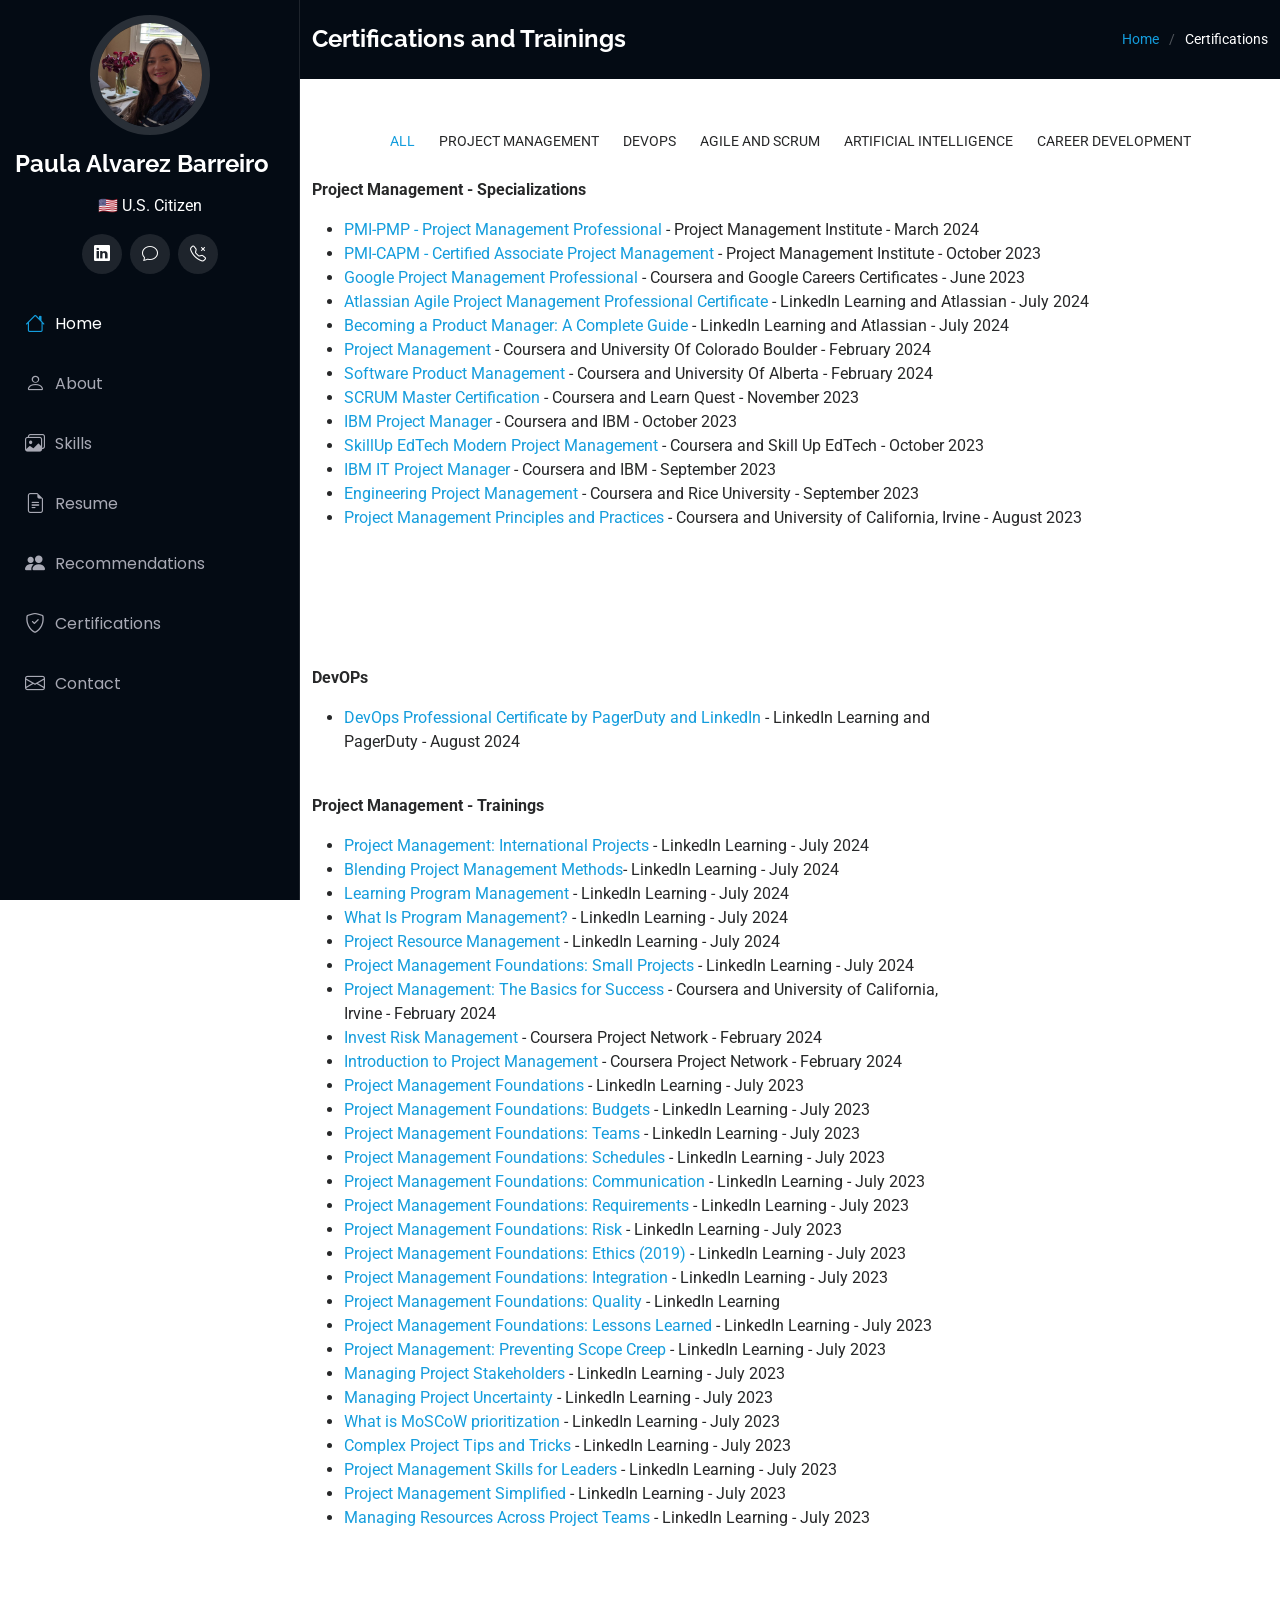
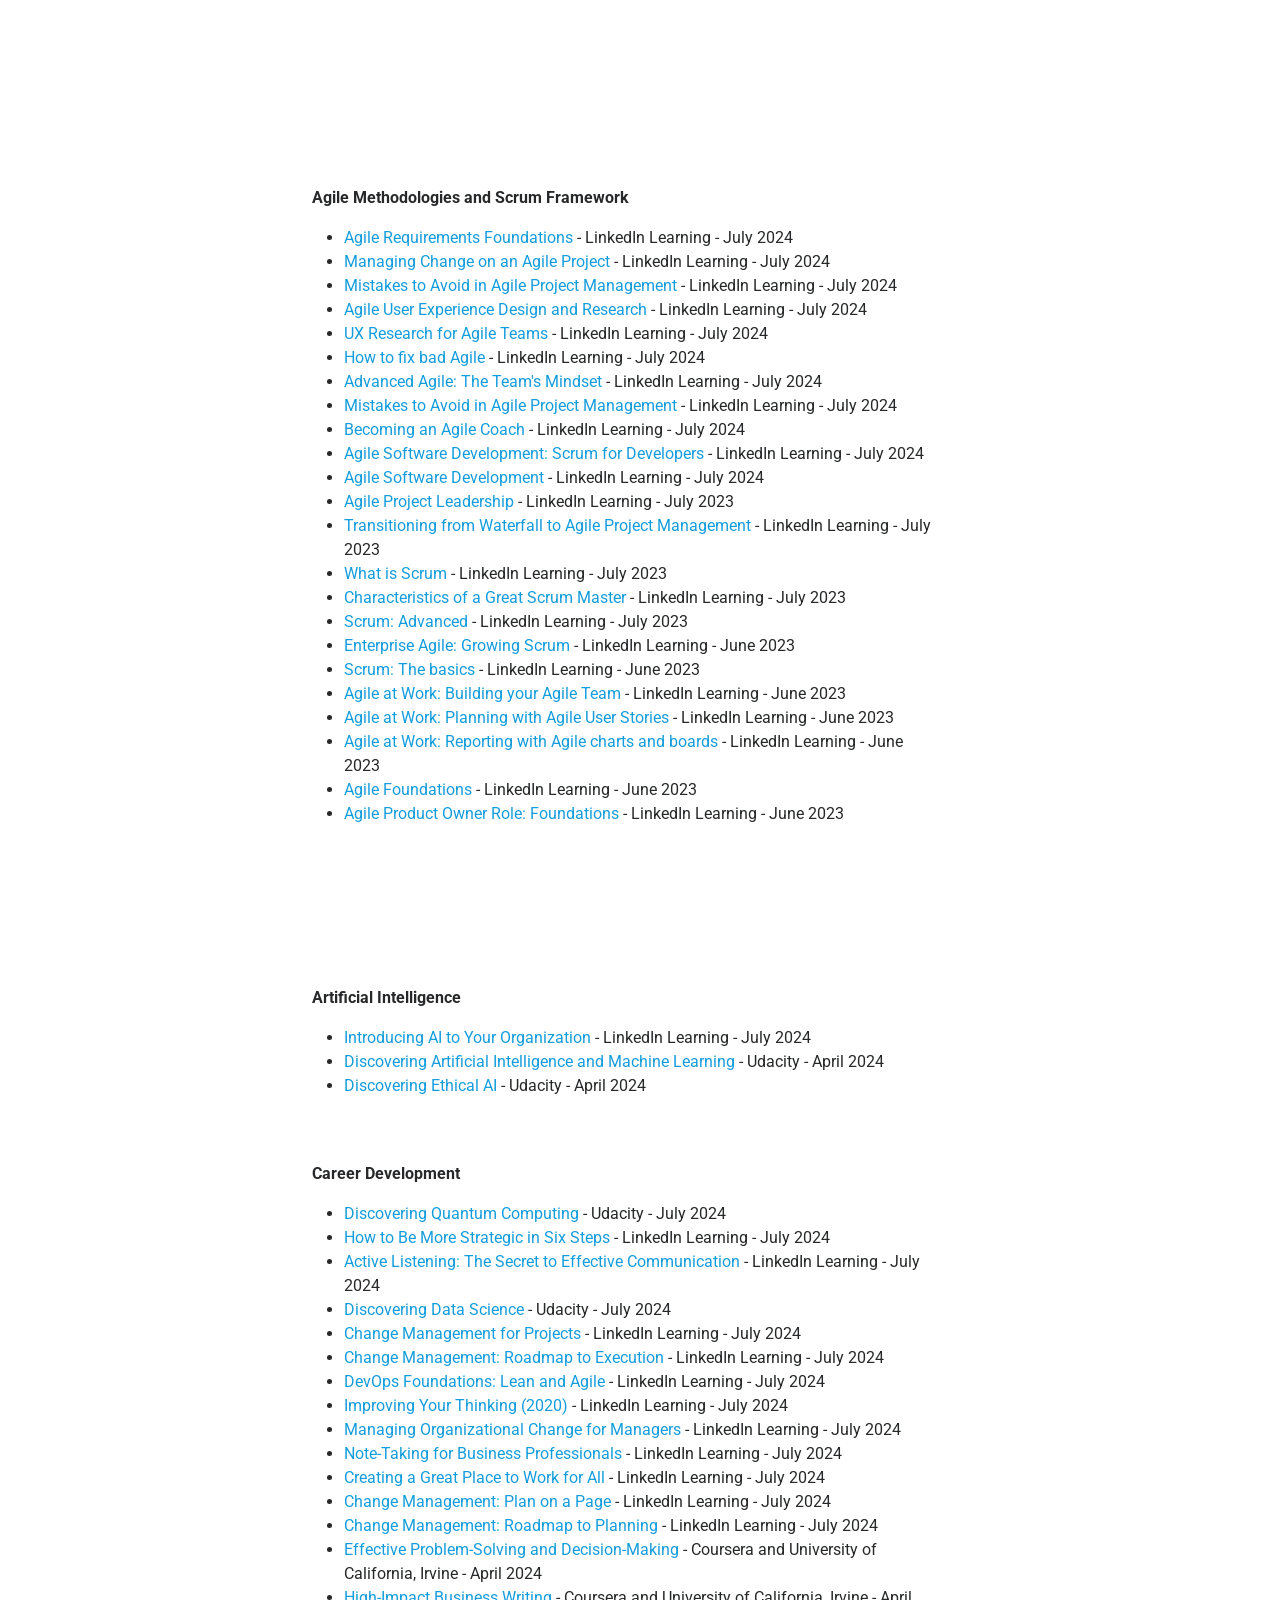
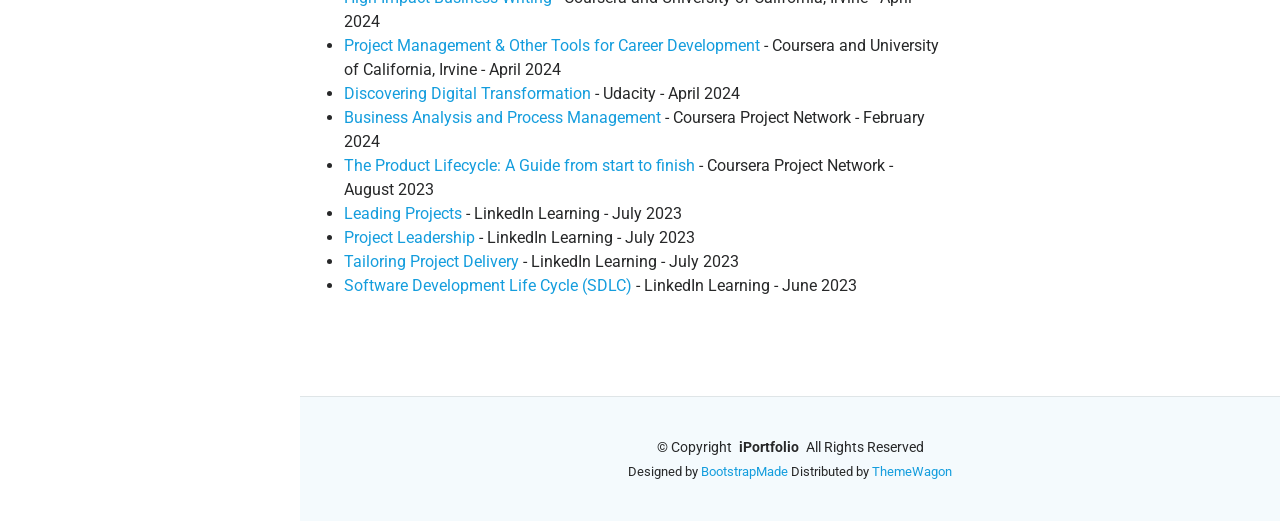
==== commit c341ca2e: "ai and career section added" ====
--- a/certifications.html
+++ b/certifications.html
@@ -111,6 +111,8 @@
             <li data-filter=".filter-project">Project Management</li>
             <li data-filter=".filter-devops">DevOPs</li>
             <li data-filter=".filter-agile">Agile and Scrum</li>
+            <li data-filter=".filter-ai">Artificial Intelligence</li>
+            <li data-filter=".filter-career">Career Development</li>
           </ul><!-- End Portfolio Filters -->
 
           <div class="row gy-4 isotope-container" data-aos="fade-up" data-aos-delay="200">
@@ -206,6 +208,44 @@
               </ul>
             </div>
 
+            <div class="col-lg-8 col-md-10 portfolio-item isotope-item filter-ai">
+              <p><strong>Artificial Intelligence</strong></p>
+              <ul>
+                <li></i><span><a target="_blank" rel="noopener noreferrer" href="https://www.linkedin.com/learning/certificates/625bb2f96e01c173faf071f8ea31b8b379a1a0c1c31045dd0fd5069374a34da8">Introducing AI to Your Organization</a> - LinkedIn Learning - July 2024</span></li>
+                <li></i><span><a target="_blank" rel="noopener noreferrer" href="http://confirm.udacity.com/e/3781c0a6-f8e7-11ee-b2e7-7fc15f21915e">Discovering Artificial Intelligence and Machine Learning</a> - Udacity - April 2024</span></li>
+                <li></i><span><a target="_blank" rel="noopener noreferrer" href="http://confirm.udacity.com/e/f664c636-f837-11ee-9cc3-7b48e7f29654">Discovering Ethical AI</a> - Udacity - April 2024</span></li>
+              </ul>
+            </div>
+
+            <div class="col-lg-8 col-md-10 portfolio-item isotope-item filter-career">
+              <p><strong>Career Development</strong></p>
+              <ul>
+                <li></i><span><a target="_blank" rel="noopener noreferrer" href="https://www.udacity.com/certificate/e/421f3252-3fa8-11ef-b279-ffae74f006fc">Discovering Quantum Computing</a> - Udacity - July 2024</span></li>
+                <li></i><span><a target="_blank" rel="noopener noreferrer" href="https://www.linkedin.com/learning/certificates/131643b2b1aa1d47e02b51683ed19afa2399e5521e3894c5aabedf4cbdde030e">How to Be More Strategic in Six Steps</a> -  LinkedIn Learning - July 2024</span></li>
+                <li></i><span><a target="_blank" rel="noopener noreferrer" href="https://www.linkedin.com/learning/certificates/95f8b9f7bbe79980924ef1bffc7198753826dd39f52258f667c9f06ed701148b">Active Listening: The Secret to Effective Communication</a> -  LinkedIn Learning - July 2024</span></li>
+                <li></i><span><a target="_blank" rel="noopener noreferrer" href="https://www.udacity.com/certificate/e/a72cd43c-f8fa-11ee-b625-3335847396d4">Discovering Data Science</a> - Udacity - July 2024</span></li>
+                <li></i><span><a target="_blank" rel="noopener noreferrer" href="https://www.linkedin.com/learning/certificates/d88c6413c26d7b75e42fa40389b300d473714d43a58b91002d508759f557f6e8">Change Management for Projects</a> - LinkedIn Learning - July 2024</span></li>
+                <li></i><span><a target="_blank" rel="noopener noreferrer" href="https://www.linkedin.com/learning/certificates/a9c1a356742871c425e91e3709f069f8d30413bd1699530cec477a92ab3ed968">Change Management: Roadmap to Execution</a> - LinkedIn Learning - July 2024</span></li>
+                <li></i><span><a target="_blank" rel="noopener noreferrer" href="https://www.linkedin.com/learning/certificates/bf90ea65f94a4dbeb675f6ed161141c8caff97c74b62d3e74db4847dbf18a9bd">DevOps Foundations: Lean and Agile</a> - LinkedIn Learning - July 2024</span></li>
+                <li></i><span><a target="_blank" rel="noopener noreferrer" href="https://www.linkedin.com/learning/certificates/2cc2a55424eb9451c0b472da6b358f0d5764e88f3515f30c08254543d018d93f">Improving Your Thinking (2020)</a> - LinkedIn Learning - July 2024</span></li>
+                <li></i><span><a target="_blank" rel="noopener noreferrer" href="https://www.linkedin.com/learning/certificates/8649b916e57bfddd5e5950d86d800c0b10dedbf83b0ba52e55556546284c9dc5">Managing Organizational Change for Managers</a> - LinkedIn Learning - July 2024</span></li>
+                <li></i><span><a target="_blank" rel="noopener noreferrer" href="https://www.linkedin.com/learning/certificates/6e788dfa0e9aa00325969ba3422ab4a6d7b36c9bfdc91f7fb004bad0538364a1">Note-Taking for Business Professionals</a> - LinkedIn Learning - July 2024</span></li>
+                <li></i><span><a target="_blank" rel="noopener noreferrer" href="https://www.linkedin.com/learning/certificates/92a17e64b0f075fb086899ea65e9e43ad7deb2444cdb36b20e03fcadd441f1a0">Creating a Great Place to Work for All</a> - LinkedIn Learning - July 2024</span></li>
+                <li></i><span><a target="_blank" rel="noopener noreferrer" href="https://www.linkedin.com/learning/certificates/27ba4588c1756909d59787f2b5203bee79faea50c23b3f732a75039bf83b2b1d">Change Management: Plan on a Page</a> - LinkedIn Learning - July 2024</span></li>
+                <li></i><span><a target="_blank" rel="noopener noreferrer" href="https://www.linkedin.com/learning/certificates/b2db0dedcbcca8796cadb44e2ad39ee3f925035e8c19373e43d3f5b5f744df48">Change Management: Roadmap to Planning</a> - LinkedIn Learning - July 2024</span></li>
+                <li></i><span><a target="_blank" rel="noopener noreferrer" href="https://coursera.org/share/56f3df05fdb1e5f71c71a54e09911ada">Effective Problem-Solving and Decision-Making</a> - Coursera and University of California, Irvine - April 2024</span></li>
+                <li></i><span><a target="_blank" rel="noopener noreferrer" href="https://coursera.org/share/fb2c1c646e6d9a7ba0bd0b99372565bc">High-Impact Business Writing</a> - Coursera and University of California, Irvine - April 2024</span></li>
+                <li></i><span><a target="_blank" rel="noopener noreferrer" href="https://www.coursera.org/account/accomplishments/specialization/QNGQWM9PHNQK">Project Management & Other Tools for Career Development</a> - Coursera and University of California, Irvine - April 2024</span></li>
+                <li></i><span><a target="_blank" rel="noopener noreferrer" href="https://www.udacity.com/certificate/e/b3ae5d86-f8f3-11ee-9145-27c097a4cef5">Discovering Digital Transformation</a> - Udacity - April 2024</span></li>
+                <li></i><span><a target="_blank" rel="noopener noreferrer" href="https://www.coursera.org/account/accomplishments/verify/JVB25THC559G">Business Analysis and Process Management</a> - Coursera Project Network - February 2024</span></li>
+                <li></i><span><a target="_blank" rel="noopener noreferrer" href="https://www.coursera.org/verify/LY99BRSRSJZC">The Product Lifecycle: A Guide from start to finish</a> - Coursera Project Network - August 2023</span></li>
+                <li></i><span><a target="_blank" rel="noopener noreferrer" href="https://www.linkedin.com/learning/certificates/271d236cb70618bae409b9ff7803fe4ab5cce99cdae362f9f2f882a2983d5c8a">Leading Projects</a> - LinkedIn Learning - July 2023</span></li>
+                <li></i><span><a target="_blank" rel="noopener noreferrer" href="https://www.linkedin.com/learning/certificates/d588089752fc647c98688f10632c25824fd48bb99d6b660d973b0f7d95f38821">Project Leadership</a> - LinkedIn Learning - July 2023</span></li>
+                <li></i><span><a target="_blank" rel="noopener noreferrer" href="https://www.linkedin.com/learning/certificates/0b422a27d071f2d9b5f3479970080fd7dcac8d029c3ccb8d64b63d1f9b73879f">Tailoring Project Delivery</a> - LinkedIn Learning - July 2023</span></li>
+                <li></i><span><a target="_blank" rel="noopener noreferrer" href="https://www.linkedin.com/learning/certificates/d42ffb43adadea2784d7075bfec8870d4c0feed9d76e70f4c4c39db8fea3d5bb">Software Development Life Cycle (SDLC)</a> - LinkedIn Learning - June 2023</span></li>
+              </ul>
+            </div>
+            
           </div><!-- End Portfolio Container -->
 
         </div>
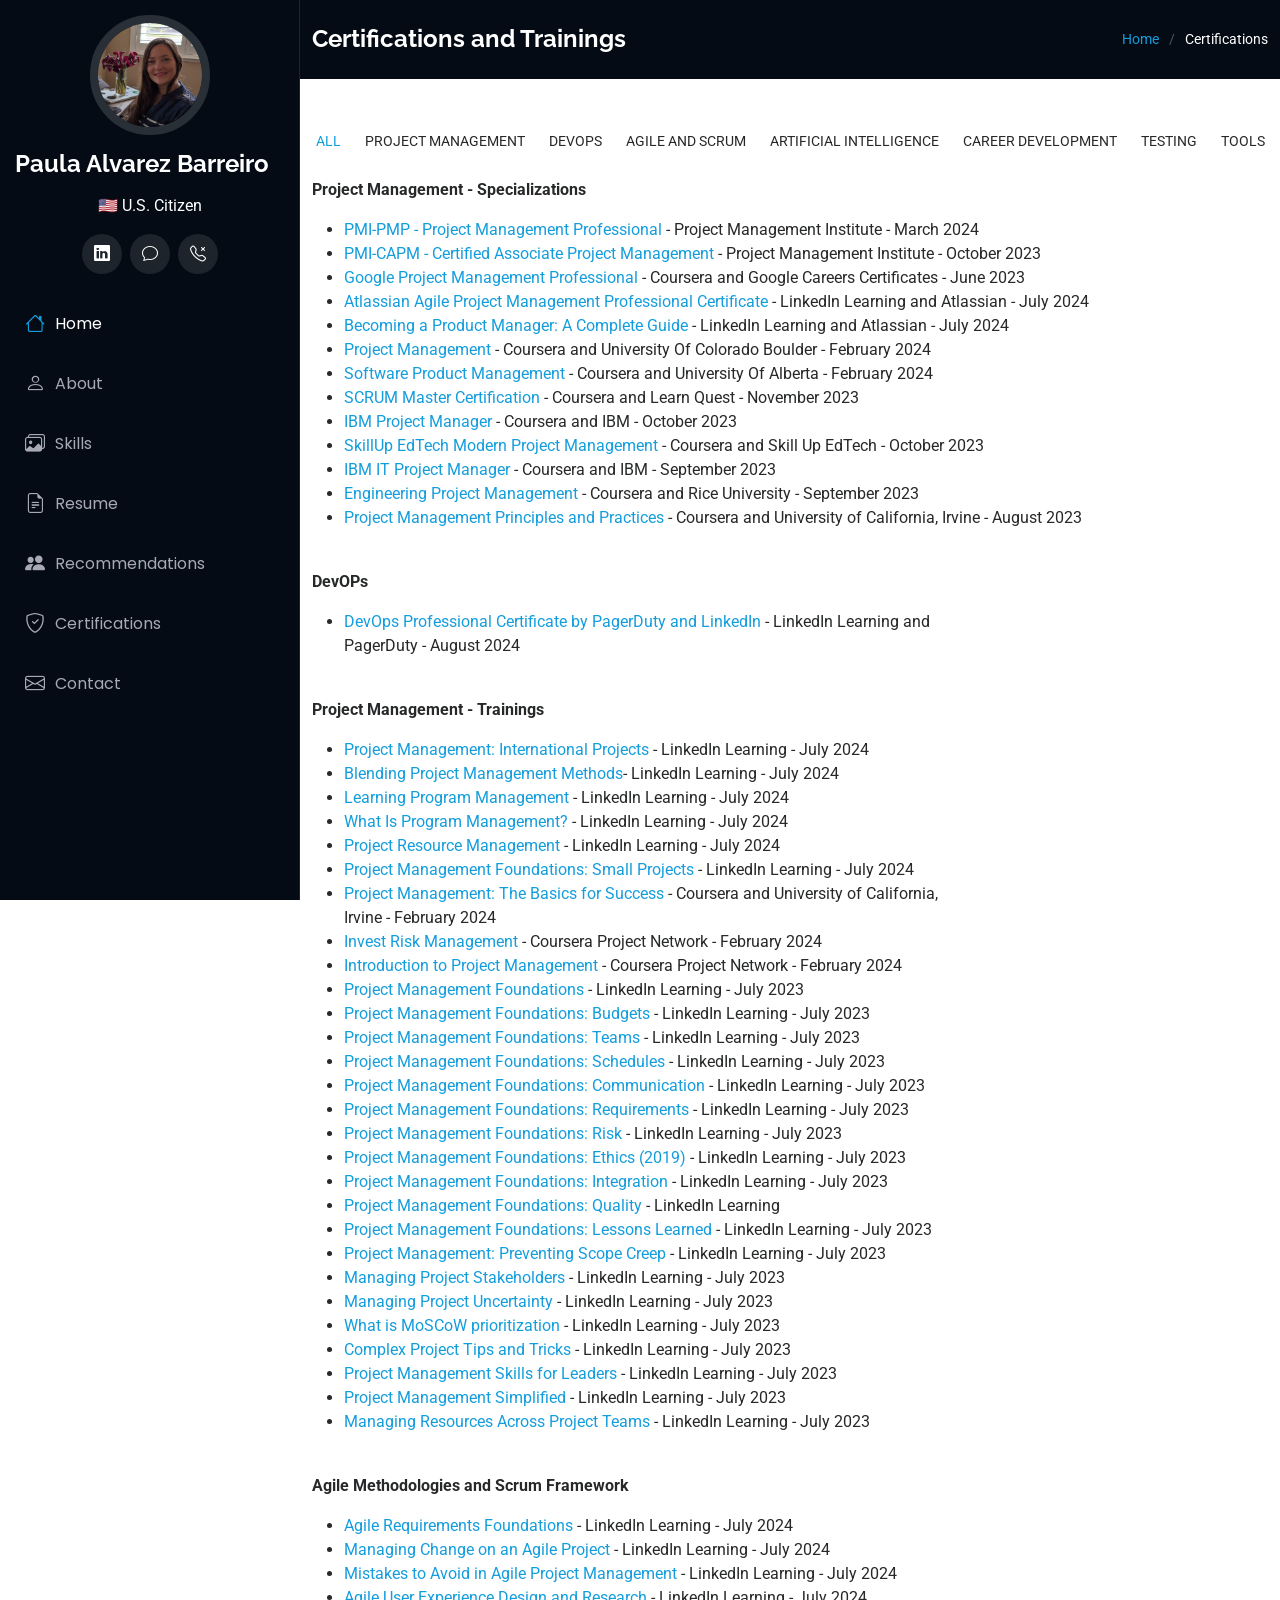
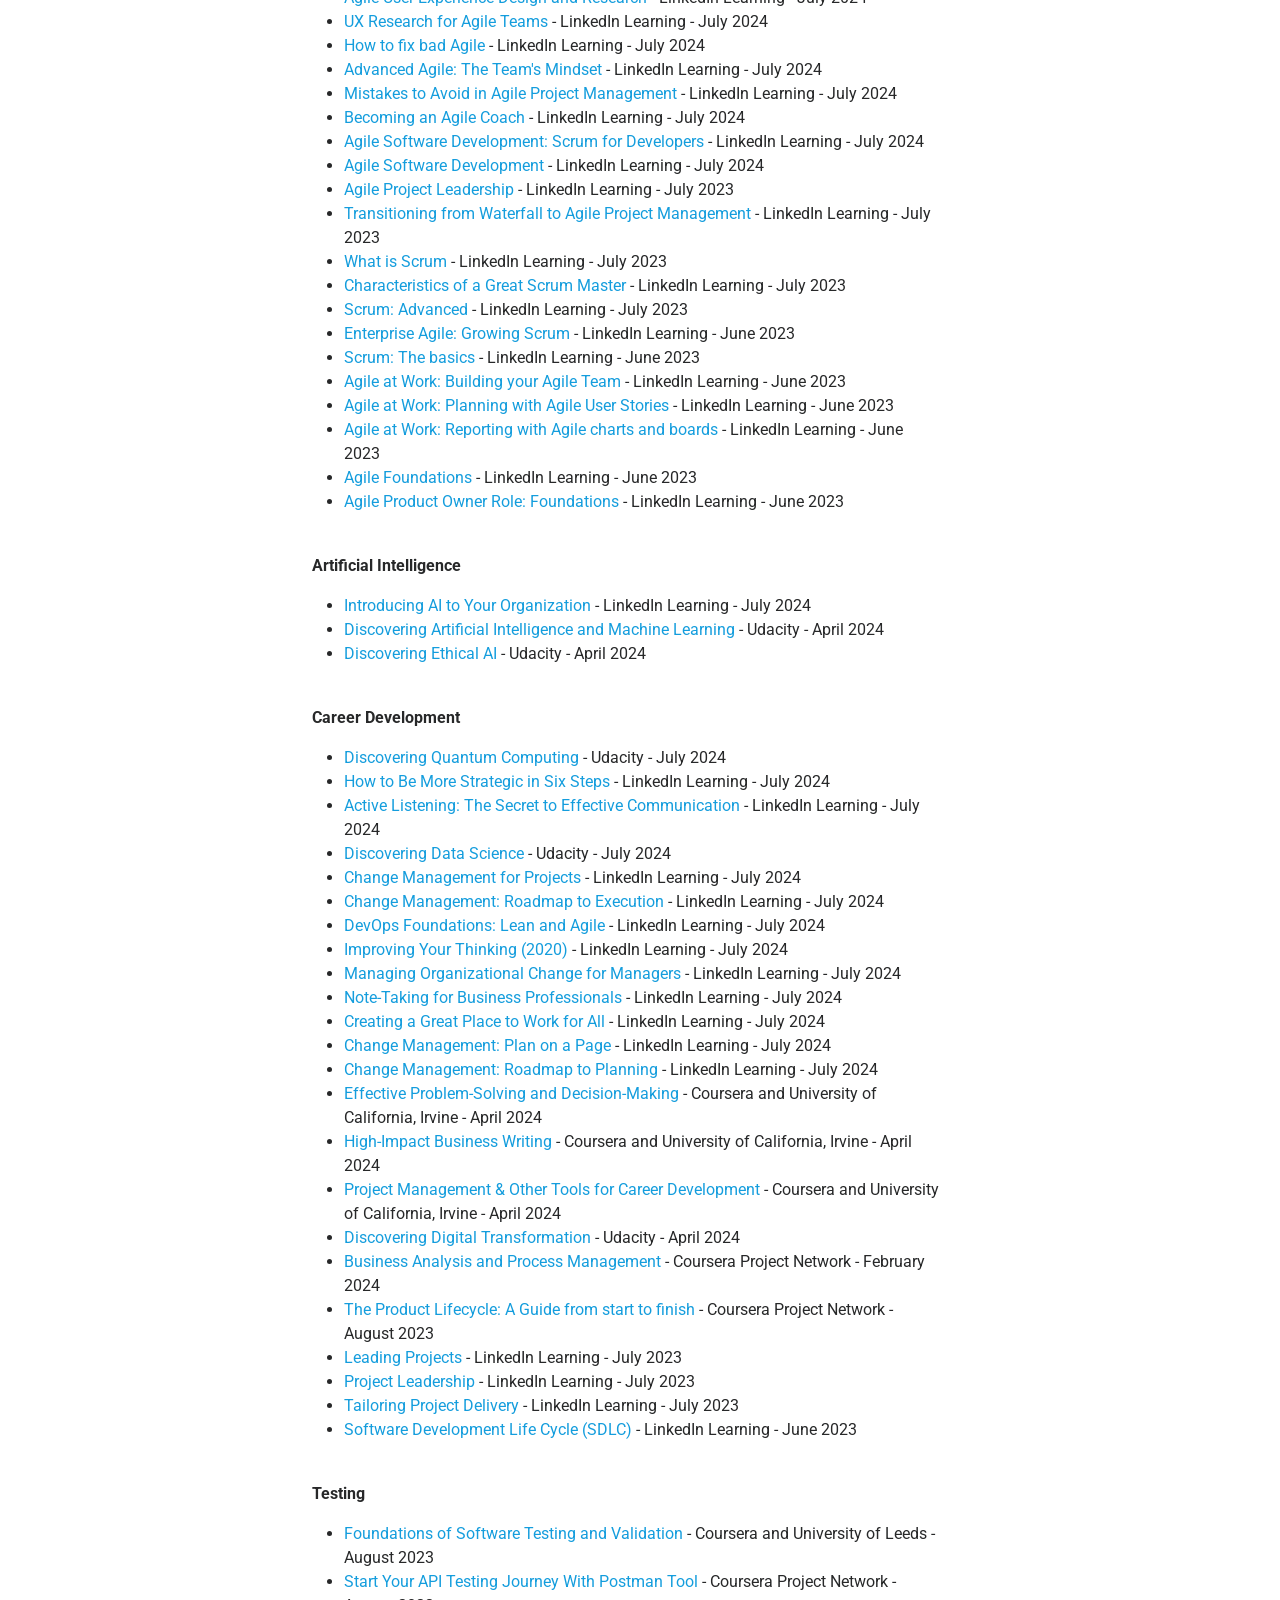
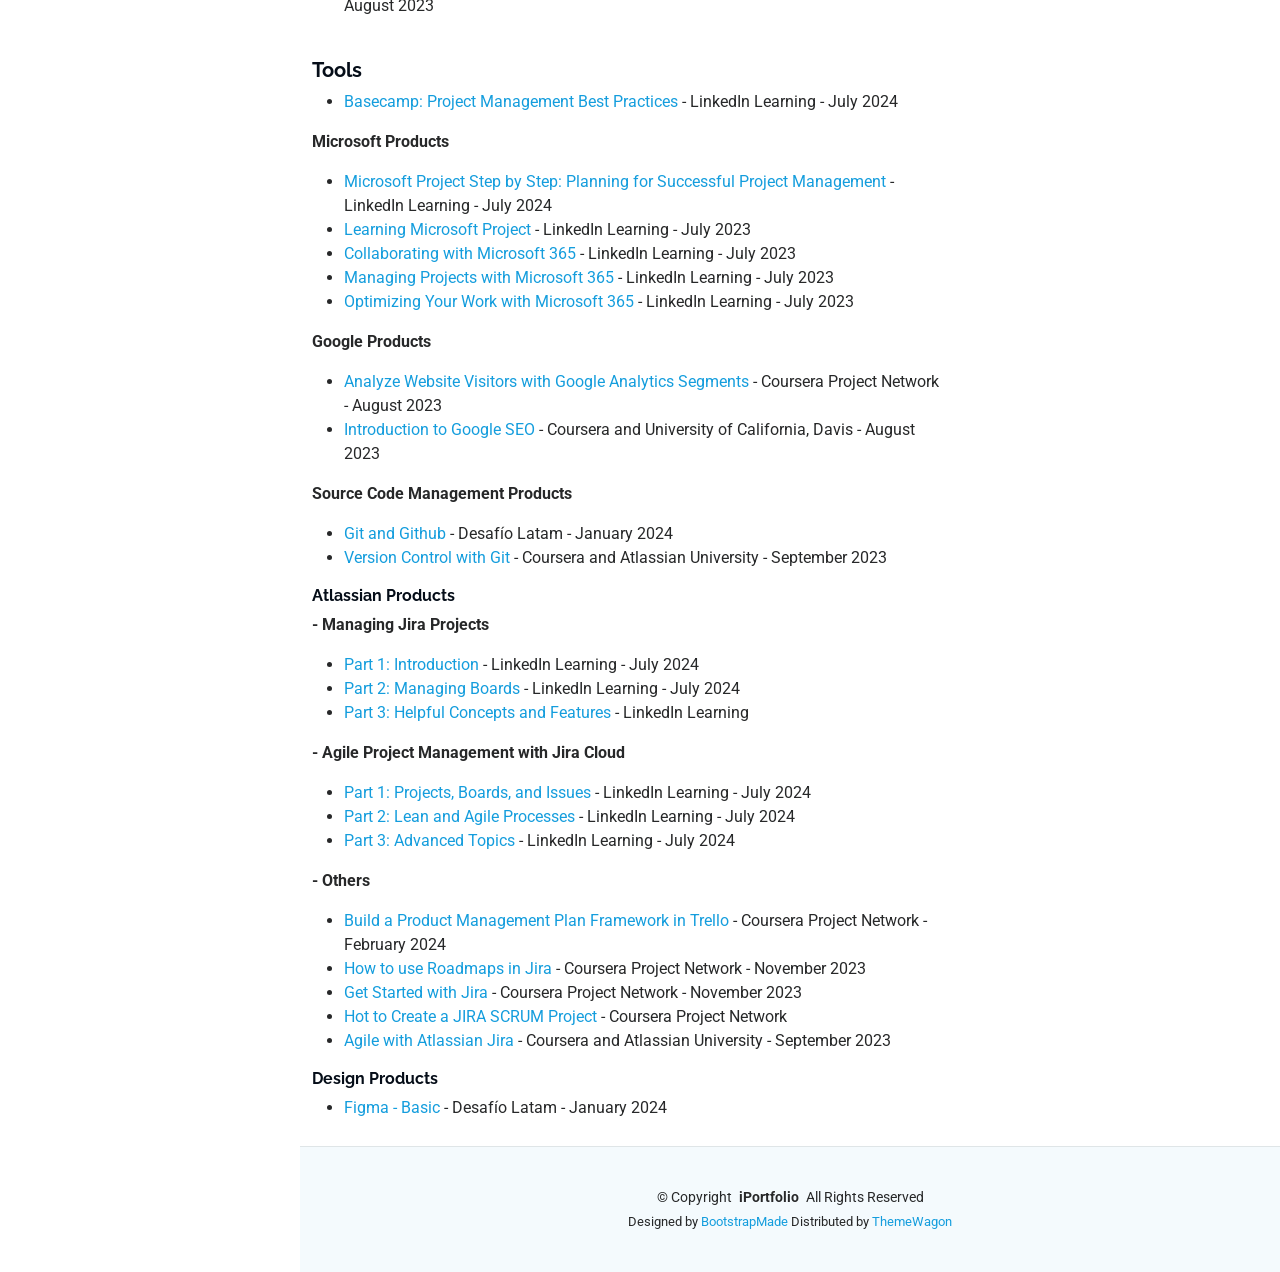
==== commit 8018baa5: "tools section added" ====
--- a/certifications.html
+++ b/certifications.html
@@ -113,6 +113,8 @@
             <li data-filter=".filter-agile">Agile and Scrum</li>
             <li data-filter=".filter-ai">Artificial Intelligence</li>
             <li data-filter=".filter-career">Career Development</li>
+            <li data-filter=".filter-testing">Testing</li>
+            <li data-filter=".filter-tools">Tools</li>
           </ul><!-- End Portfolio Filters -->
 
           <div class="row gy-4 isotope-container" data-aos="fade-up" data-aos-delay="200">
@@ -245,7 +247,71 @@
                 <li></i><span><a target="_blank" rel="noopener noreferrer" href="https://www.linkedin.com/learning/certificates/d42ffb43adadea2784d7075bfec8870d4c0feed9d76e70f4c4c39db8fea3d5bb">Software Development Life Cycle (SDLC)</a> - LinkedIn Learning - June 2023</span></li>
               </ul>
             </div>
-            
+
+            <div class="col-lg-8 col-md-10 portfolio-item isotope-item filter-testing">
+              <p><strong>Testing</strong></p>
+              <ul>
+                <li></i><span><a target="_blank" rel="noopener noreferrer" href="https://www.coursera.org/verify/RTQ8XAP7NSYB">Foundations of Software Testing and Validation</a> - Coursera and University of Leeds - August 2023</span></li>
+                <li></i><span><a target="_blank" rel="noopener noreferrer" href="https://www.coursera.org/verify/76P8926P3HG2">Start Your API Testing Journey With Postman Tool</a> - Coursera Project Network - August 2023</span></li>
+              </ul>
+            </div>
+
+            <div class="col-lg-8 col-md-10 portfolio-item isotope-item filter-tools">
+              <h5><strong>Tools</strong></h5>
+              <ul>
+                <li></i><span><a target="_blank" rel="noopener noreferrer" href="https://www.linkedin.com/learning/certificates/29cf97ce888fe97c4a03da29860c48b43eca4b22f8e945c82666e256bfc90a53">Basecamp: Project Management Best Practices</a> - LinkedIn Learning - July 2024</span></li>
+              </ul>
+
+              <p><strong>Microsoft Products</strong></p>
+              <ul>
+                <li></i><span><a target="_blank" rel="noopener noreferrer" href="https://www.linkedin.com/learning/certificates/a11f2deae09aa9d93c5a6454b00b5a6aad1d6aa1ba35c1b6bcce52775c6b7e87">Microsoft Project Step by Step: Planning for Successful Project Management</a> - LinkedIn Learning - July 2024</span></li>
+                <li></i><span><a target="_blank" rel="noopener noreferrer" href="https://www.linkedin.com/learning/certificates/e90fbee9bb532f5ccefa64eaa3c43ae92c61e3697eeaa153ebf10a3a044e4cda">Learning Microsoft Project</a> - LinkedIn Learning - July 2023</span></li>
+                <li></i><span><a target="_blank" rel="noopener noreferrer" href="https://www.linkedin.com/learning/certificates/887f420906c128b089eb9594d887a9a123503d2ff0526caf48074de2912413d1">Collaborating with Microsoft 365</a> - LinkedIn Learning - July 2023</span></li>
+                <li></i><span><a target="_blank" rel="noopener noreferrer" href="https://www.linkedin.com/learning/certificates/53f2655242ab40a024b0733f5b8199ab430f8828062a335acae0f6a0678b7832">Managing Projects with Microsoft 365</a> - LinkedIn Learning - July 2023</span></li>
+                <li></i><span><a target="_blank" rel="noopener noreferrer" href="https://www.linkedin.com/learning/certificates/5929d32df8a1166af0fce70b4c35d52d2f2581d7f83f017d795b354913a214a6">Optimizing Your Work with Microsoft 365</a> - LinkedIn Learning - July 2023</span></li>
+                </ul>
+
+              <p><strong>Google Products</strong></p>
+              <ul>
+                <li></i><span><a target="_blank" rel="noopener noreferrer" href="https://www.coursera.org/verify/SXTTXQP8XKC8">Analyze Website Visitors with Google Analytics Segments</a> - Coursera Project Network - August 2023</span></li>
+                <li></i><span><a target="_blank" rel="noopener noreferrer" href="https://www.coursera.org/verify/97HDWY3BZVEY">Introduction to Google SEO</a> - Coursera and University of California, Davis - August 2023</span></li>
+              </ul>
+
+              <p><strong>Source Code Management Products</strong></p>
+              <ul>
+                <li></i><span><a target="_blank" rel="noopener noreferrer" href="https://cursos.desafiolatam.com/certificates/jj1gjj9u6h">Git and Github</a> - Desafío Latam - January  2024</span></li>
+                <li></i><span><a target="_blank" rel="noopener noreferrer" href="https://www.coursera.org/verify/FHWA5SAQYDYD">Version Control with Git</a> - Coursera and Atlassian University - September 2023</span></li>
+              </ul>
+
+              <h6><strong>Atlassian Products</strong></h6>
+              <p><strong>- Managing Jira Projects</strong></p>
+              <ul>
+                <li></i><span><a target="_blank" rel="noopener noreferrer" href="https://www.linkedin.com/learning/certificates/f2ea619f073bc9f62f7a90d9a104efdbbae295d467f4fa6be6b2ad6a864bc273">Part 1: Introduction</a> - LinkedIn Learning - July 2024</span></li>
+                <li></i><span><a target="_blank" rel="noopener noreferrer" href="https://www.linkedin.com/learning/certificates/09b0b2155e8d8dae4a4dde6da0868e42867229db4b2994431d8a3f64716b8509">Part 2: Managing Boards</a> - LinkedIn Learning - July 2024</span></li>
+                <li></i><span><a target="_blank" rel="noopener noreferrer" href="https://www.linkedin.com/learning/certificates/eedcb54d7b0e51b323c5982e1e1b62036aef27d46fda2d013e7cb7b1038b6c28">Part 3: Helpful Concepts and Features</a> - LinkedIn Learning</span></li>
+              </ul>
+
+              <p><strong>- Agile Project Management with Jira Cloud</strong></p>
+              <ul>
+                <li></i><span><a target="_blank" rel="noopener noreferrer" href="https://www.linkedin.com/learning/certificates/724ddcf9c11345e9d4e26cfb260f3659b32dd1e11974d4b68cef5925baef7bdc">Part 1: Projects, Boards, and Issues</a> - LinkedIn Learning - July 2024</span></li>
+                <li></i><span><a target="_blank" rel="noopener noreferrer" href="https://www.linkedin.com/learning/certificates/0b0e30531780cd920bea5d8839dda601aec41c8e629b0f1d465f3825dd1ceefa">Part 2: Lean and Agile Processes</a> - LinkedIn Learning - July 2024</span></li>
+                <li></i><span><a target="_blank" rel="noopener noreferrer" href="https://www.linkedin.com/learning/certificates/2684a4c98832d5ebc1406765ec4dcf680d3818ad2de1e95fedd9b1b26f7a736d">Part 3: Advanced Topics</a> - LinkedIn Learning - July 2024</span></li>
+              </ul>
+
+              <p><strong>- Others</strong></p>
+              <ul>
+                <li></i><span><a target="_blank" rel="noopener noreferrer" href="https://www.coursera.org/account/accomplishments/verify/TCX9FQVYRM8B">Build a Product Management Plan Framework in Trello</a> - Coursera Project Network - February 2024</span></li>
+                <li></i><span><a target="_blank" rel="noopener noreferrer" href="https://www.coursera.org/account/accomplishments/verify/RYAEGNEGQAQ5">How to use Roadmaps in Jira</a> - Coursera Project Network - November 2023</span></li>
+                <li></i><span><a target="_blank" rel="noopener noreferrer" href="https://www.coursera.org/account/accomplishments/verify/5V99NPWBWGHQ">Get Started with Jira</a> - Coursera Project Network - November 2023</span></li>
+                <li></i><span><a target="_blank" rel="noopener noreferrer" href="https://www.coursera.org/account/accomplishments/verify/DEUT5TZLHSZK">Hot to Create a JIRA SCRUM Project</a> - Coursera Project Network</span></li>
+                <li></i><span><a target="_blank" rel="noopener noreferrer" href="https://www.coursera.org/verify/T7UG6ZMY5GL4">Agile with Atlassian Jira</a> - Coursera and Atlassian University - September 2023</span></li>
+              </ul>
+
+              <h6><strong>Design Products</strong></h6>
+              <ul>
+                <li></i><span><a target="_blank" rel="noopener noreferrer" href="https://cursos.desafiolatam.com/certificates/qhoswbaa04">Figma - Basic</a> - Desafío Latam - January  2024</span></li>
+              </ul>
+            </div>  
           </div><!-- End Portfolio Container -->
 
         </div>
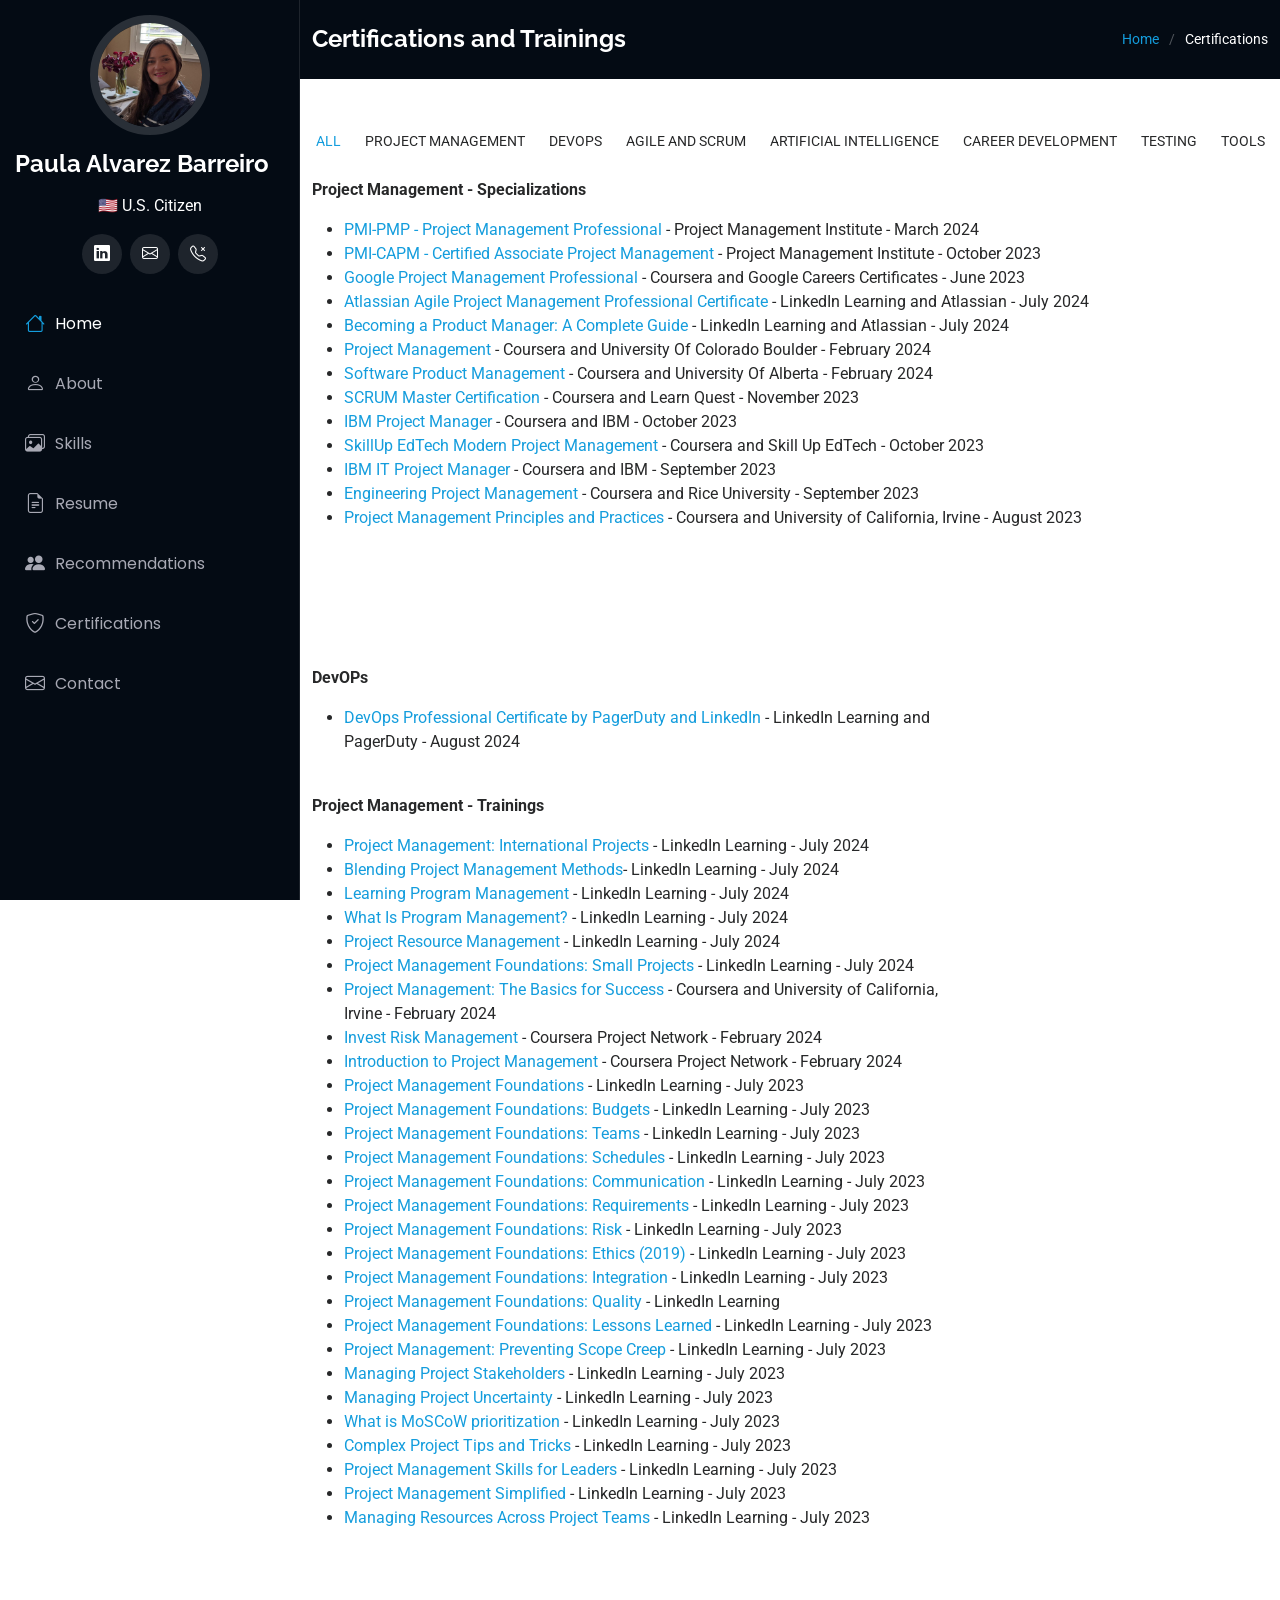
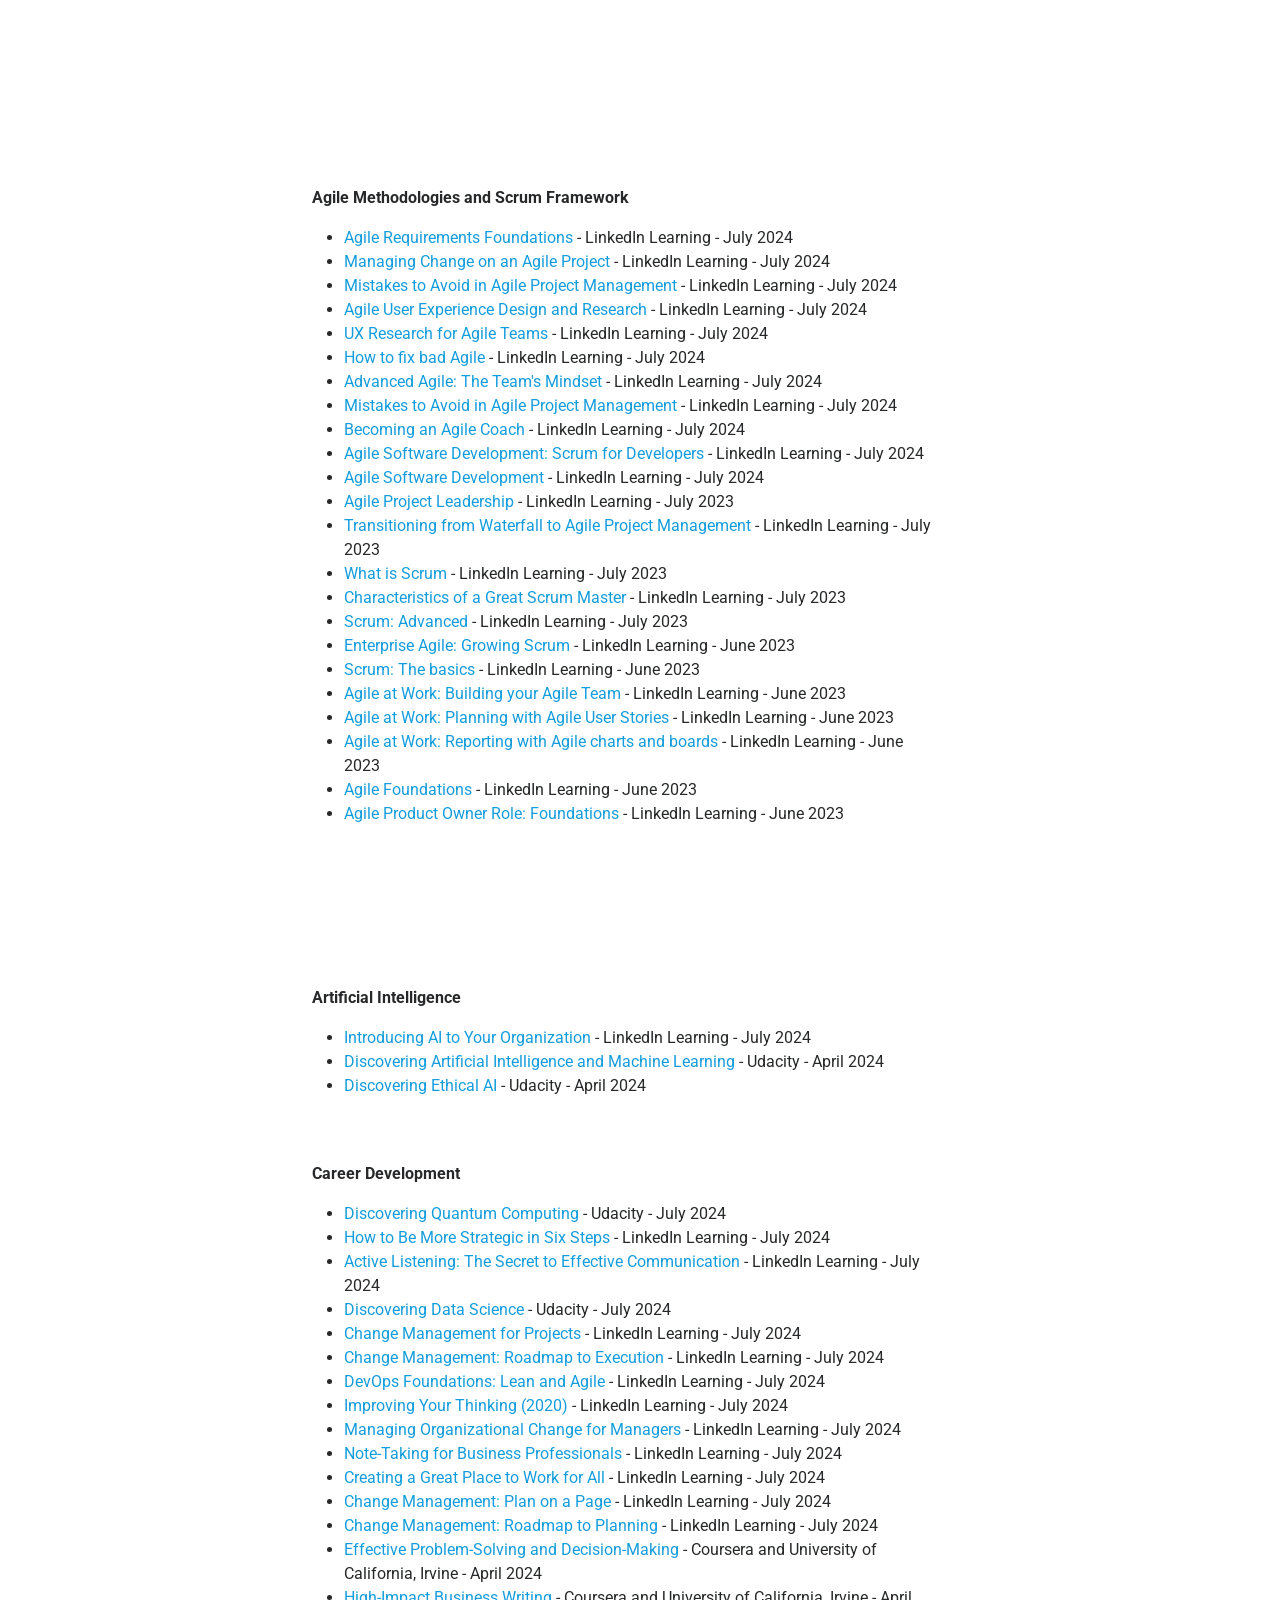
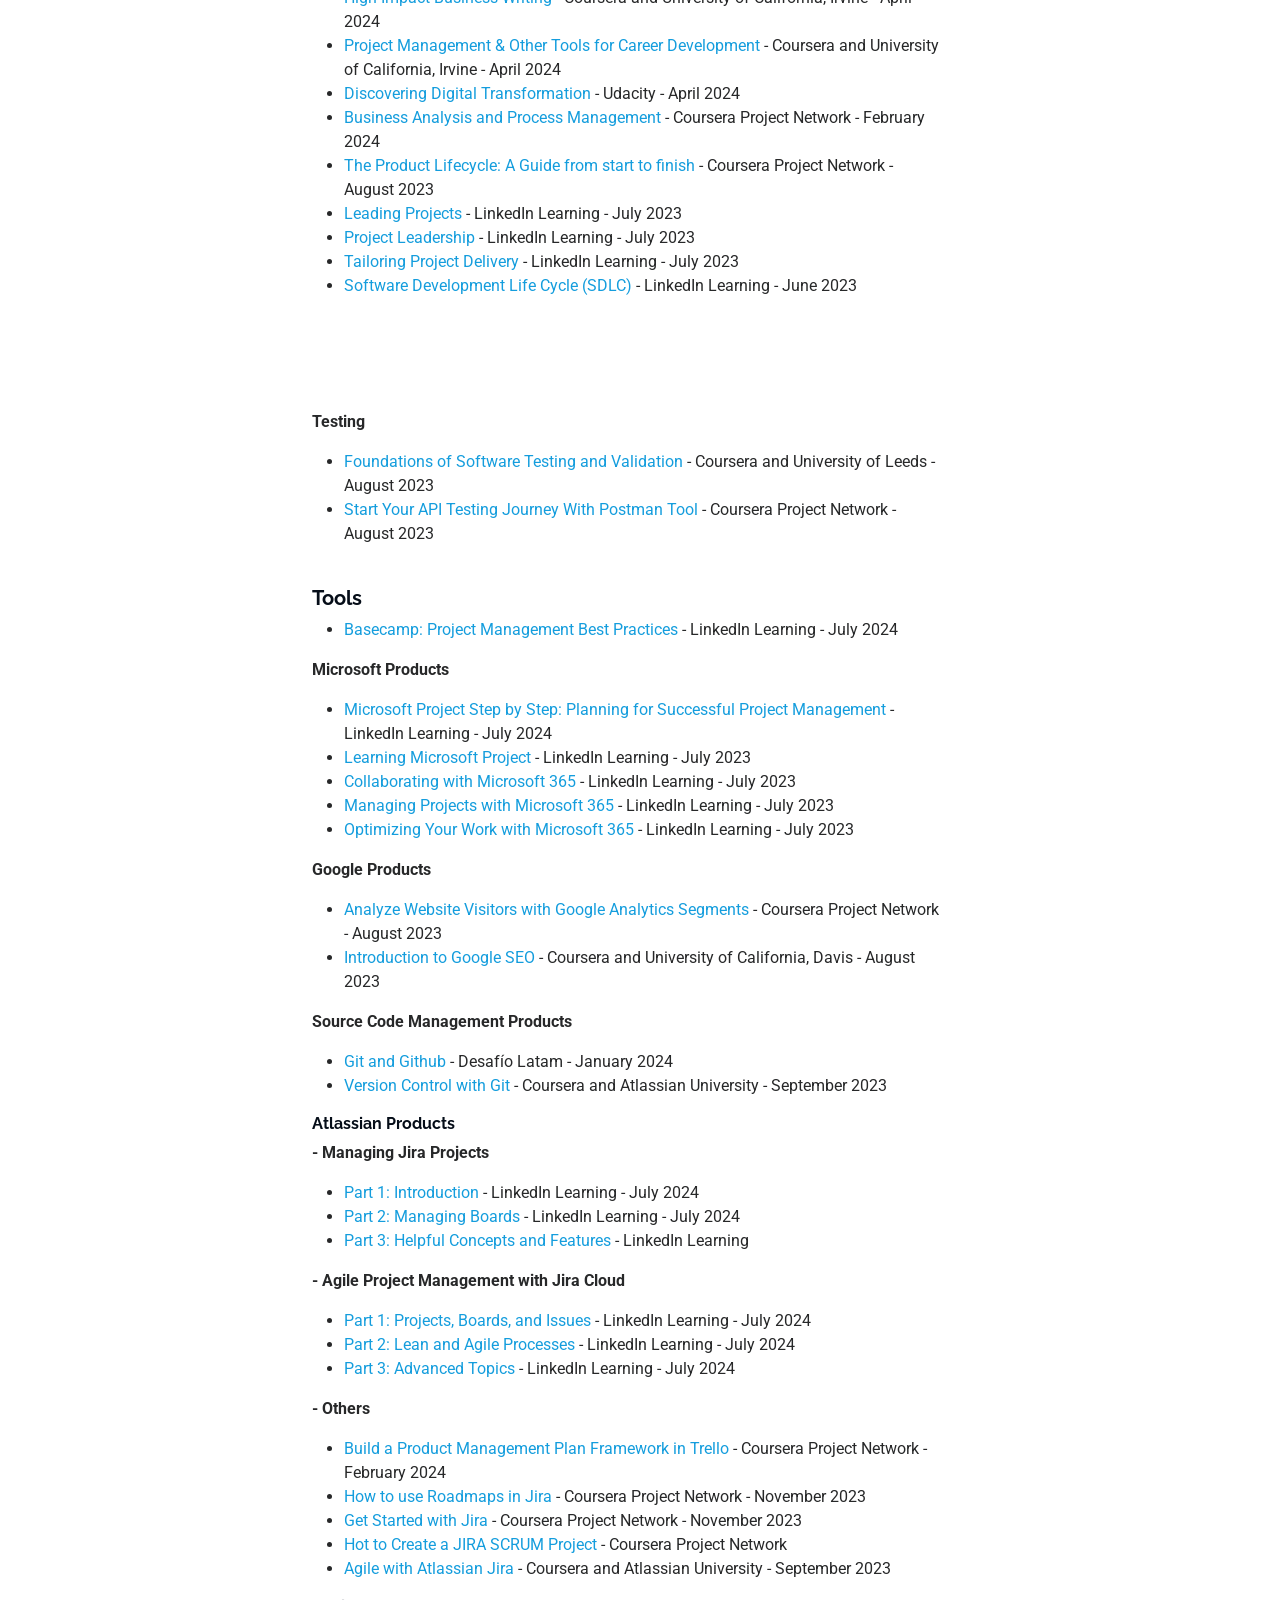
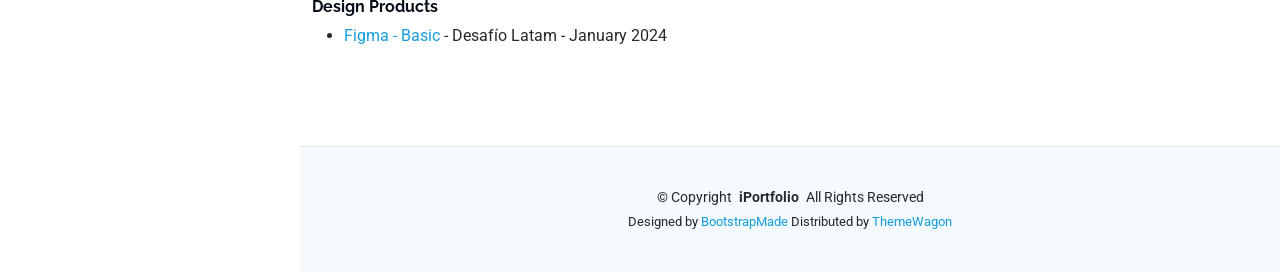
==== commit b8a807d4: "mail icon updated" ====
--- a/certifications.html
+++ b/certifications.html
@@ -55,7 +55,7 @@
     </div>
     <div class="social-links text-center">
       <a target="_blank" rel="noopener noreferrer" href="https://www.linkedin.com/in/palvarezbarreiro/" class="linkedin"><i class="bi bi-linkedin"></i></a>
-      <a target="_blank" rel="noopener noreferrer" href="mailto:palvarezbarreir@gmail.com" class="google-plus"><i class="bi bi-chat"></i></a>
+      <a target="_blank" rel="noopener noreferrer" href="mailto:palvarezbarreir@gmail.com" class="google-plus"><i class="bi bi bi-envelope"></i></a>
       <a href="tel:+1-925-354-9211" class="google-plus"><i class="bi bi-telephone-x"></i></a>
     </div>
 
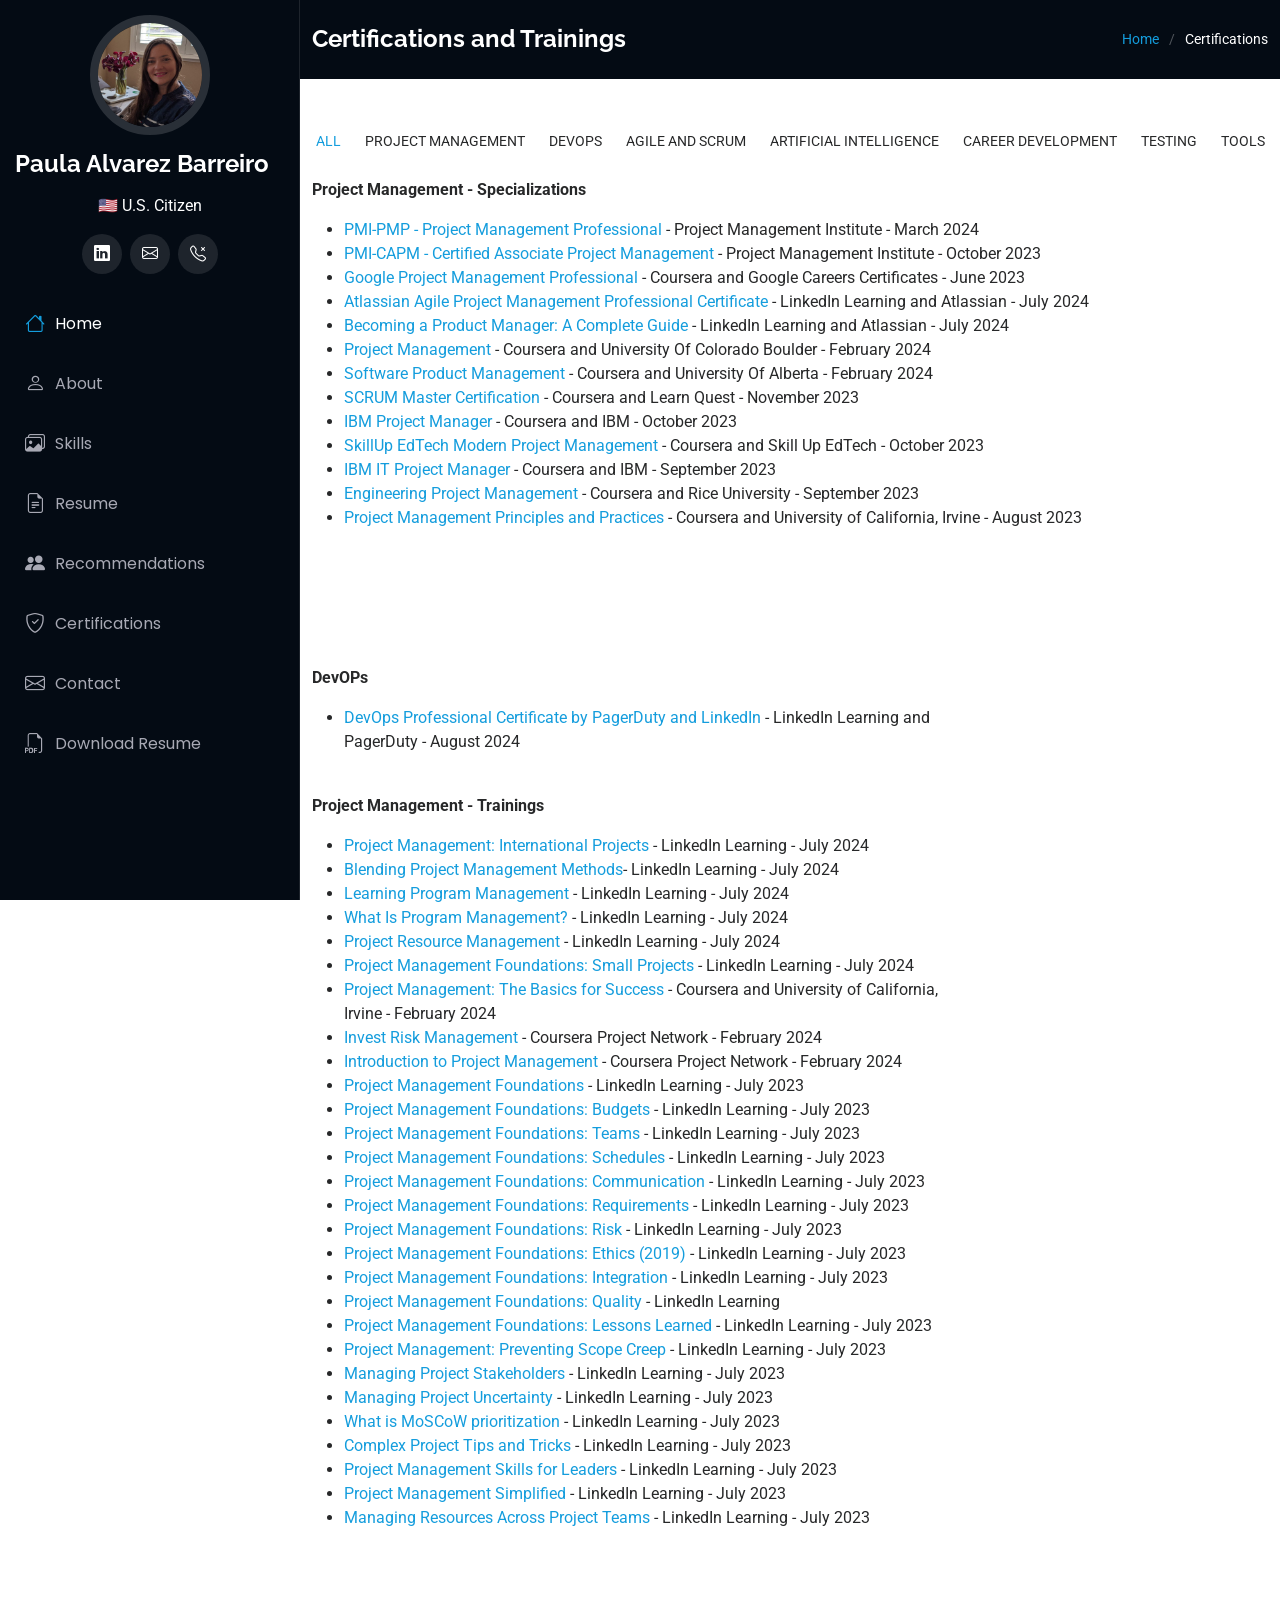
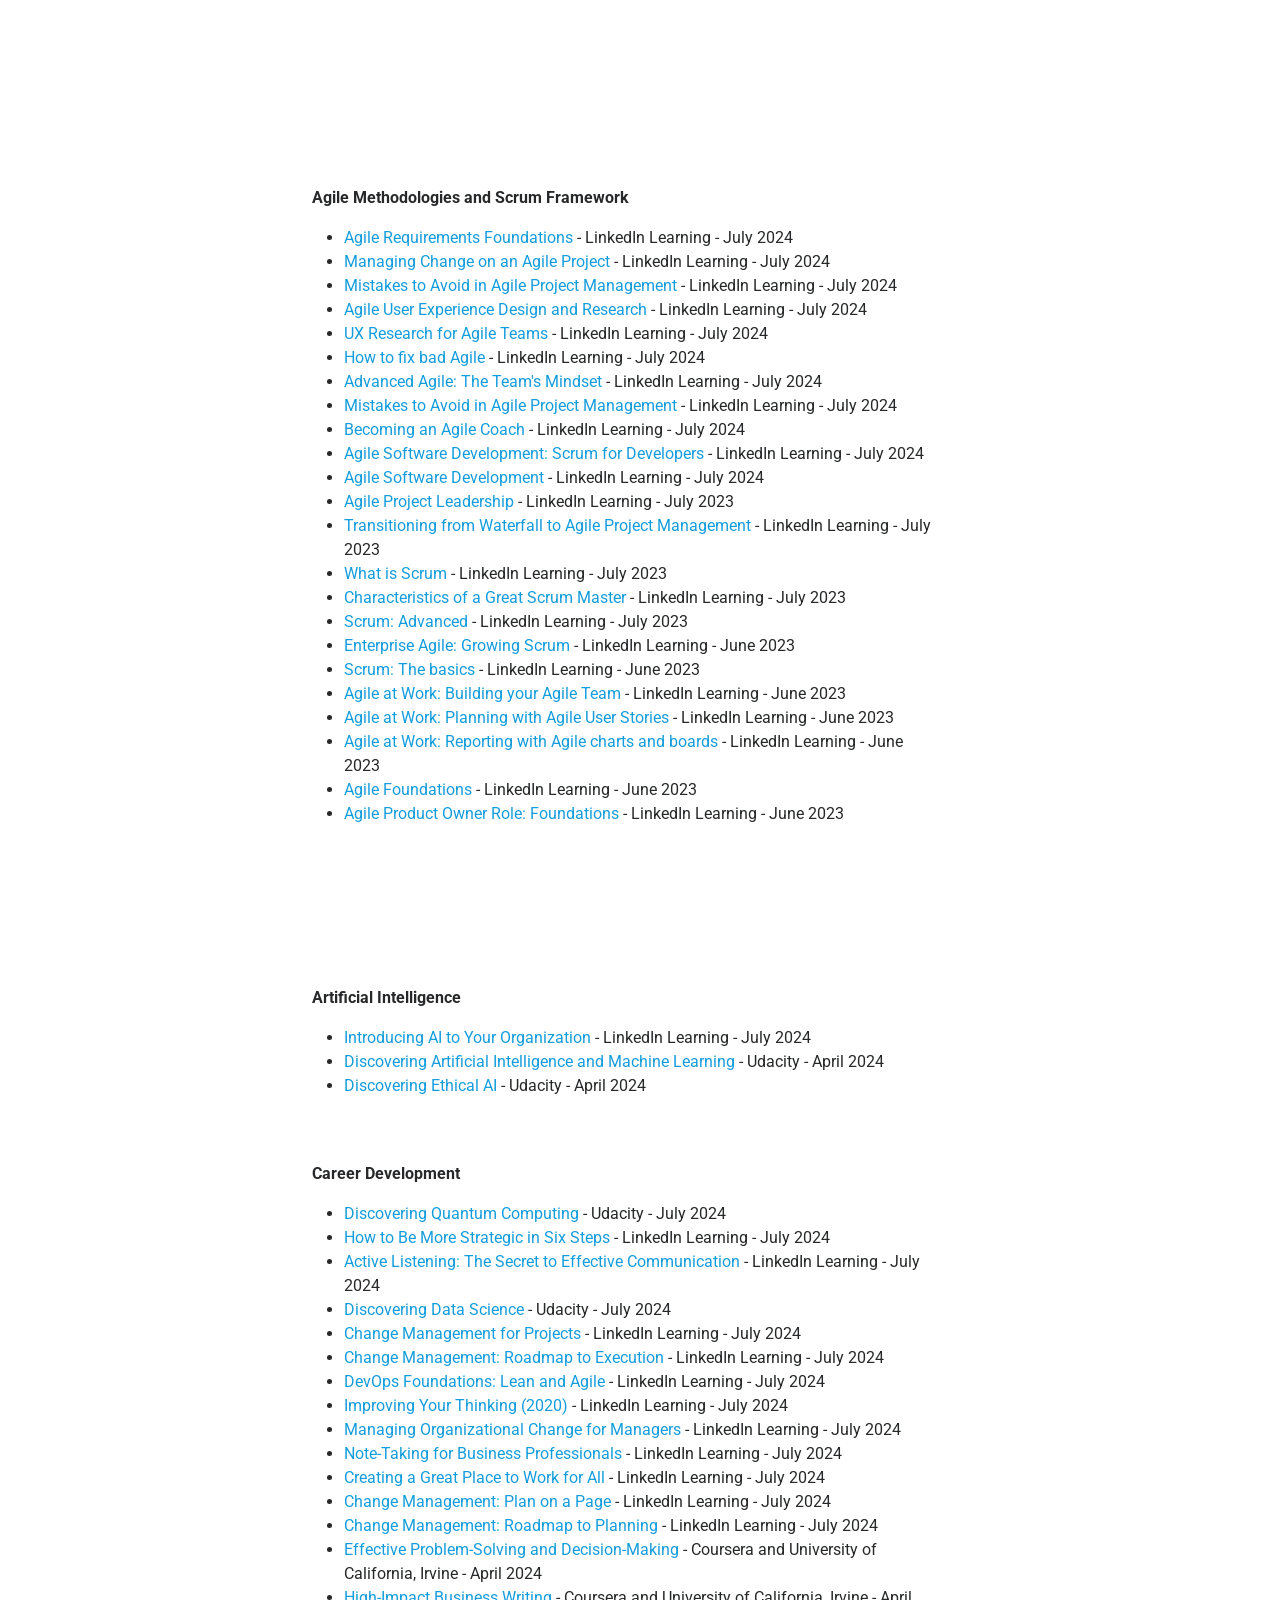
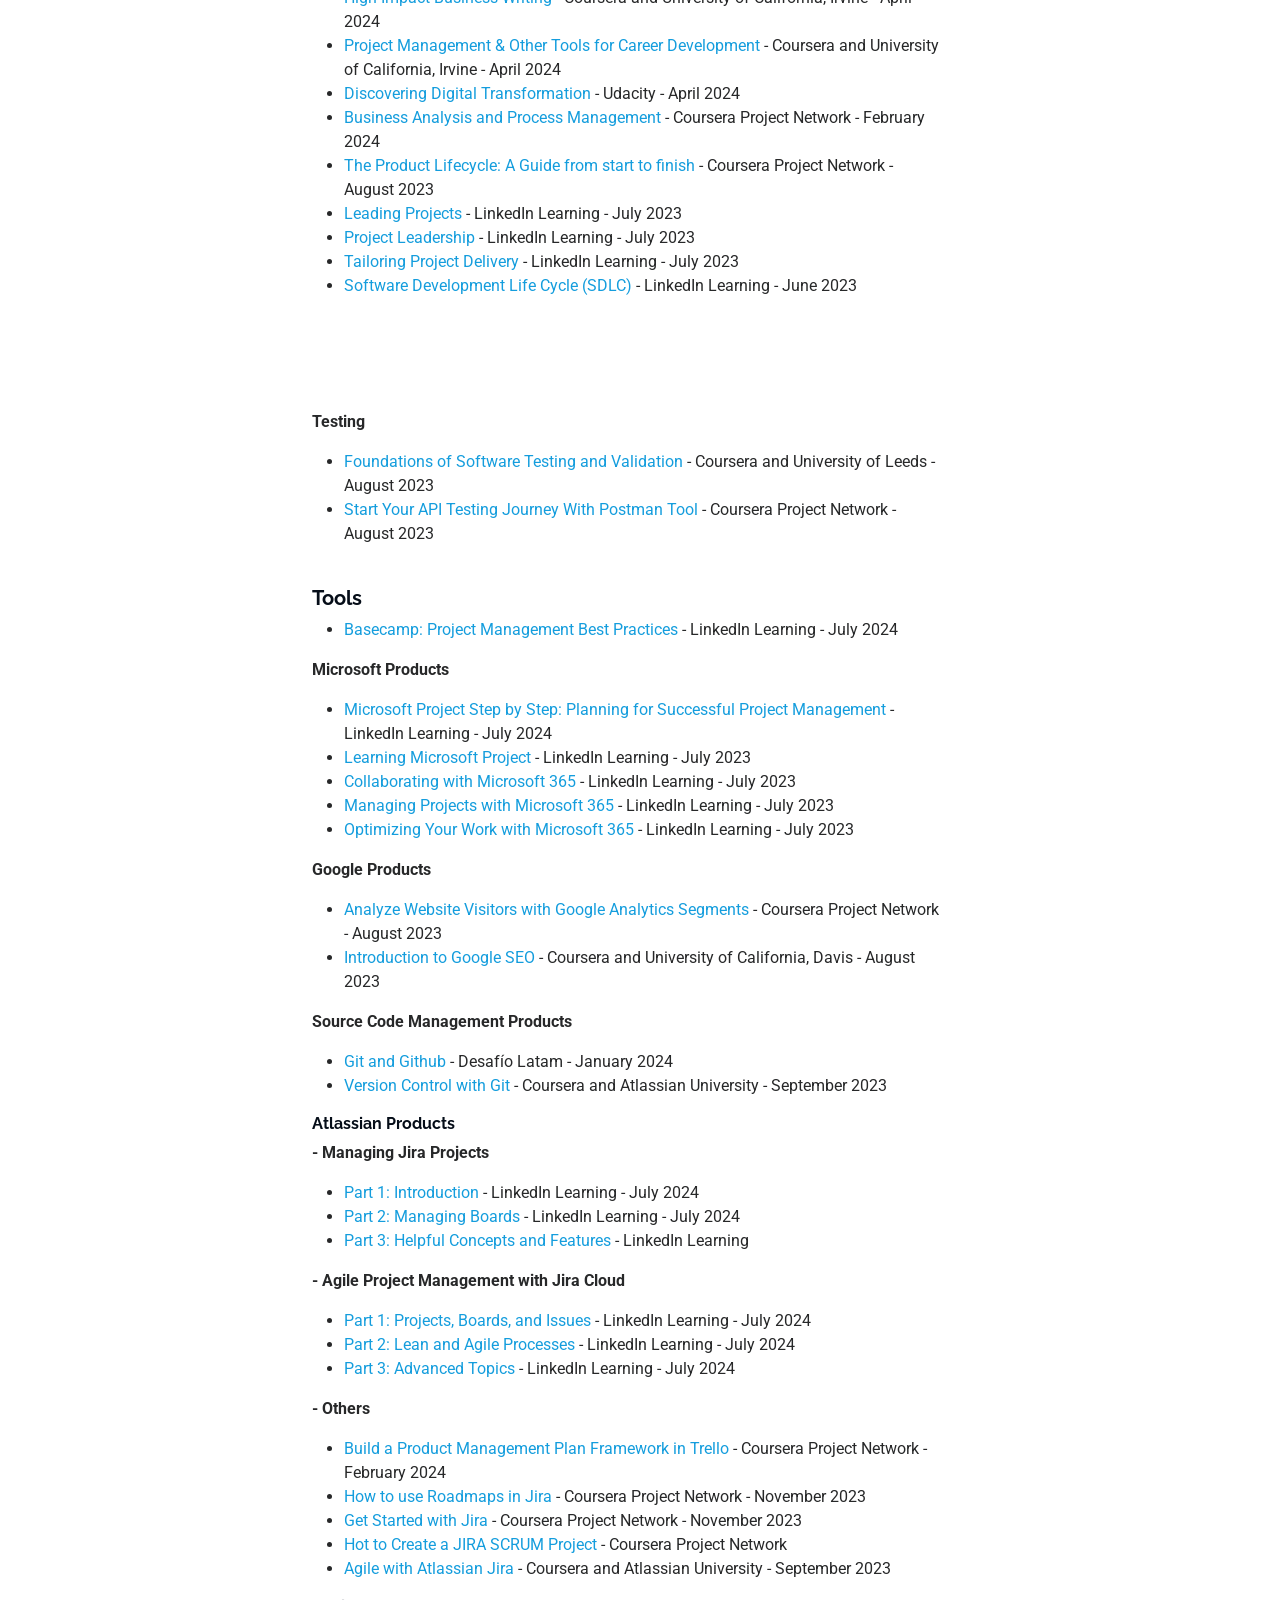
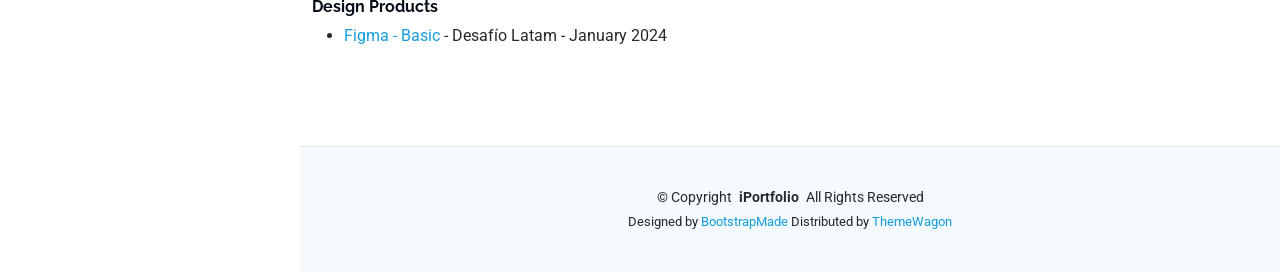
==== commit ba41492d: "New Resume option" ====
--- a/certifications.html
+++ b/certifications.html
@@ -68,6 +68,7 @@
         <li><a href="/#recommendations"><i class="bi bi-people-fill navicon"></i>Recommendations</a></li>
         <li><a href="/#certifications"><i class="bi bi-shield-check navicon"></i>Certifications</a></li>
         <li><a href="/#contact"><i class="bi bi-envelope navicon"></i>Contact</a></li>
+        <li><a target="_blank" rel="noopener noreferrer" href="/Paula_Alvarez_Barreiro_Resume_v2.0.pdf"><i class="bi bi-filetype-pdf navicon"></i>Download Resume</a></li>
       </ul>
     </nav>
 
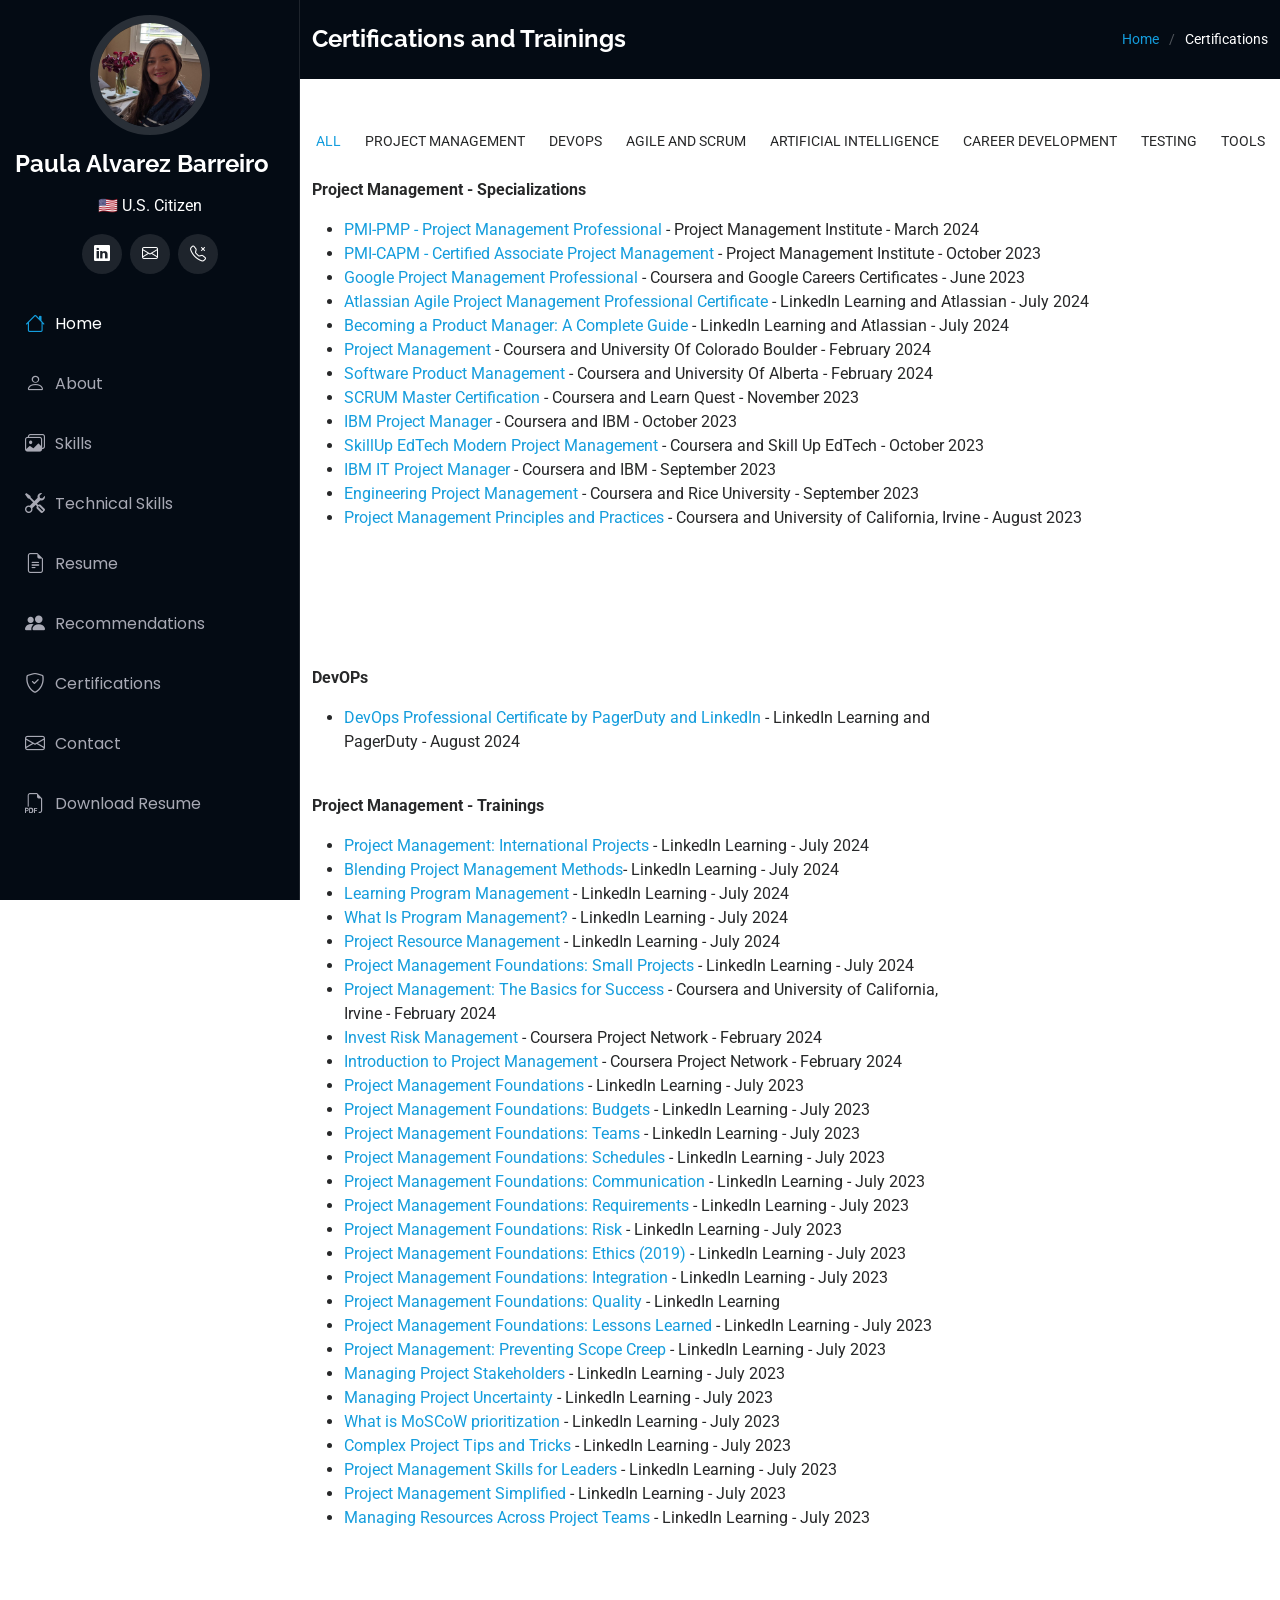
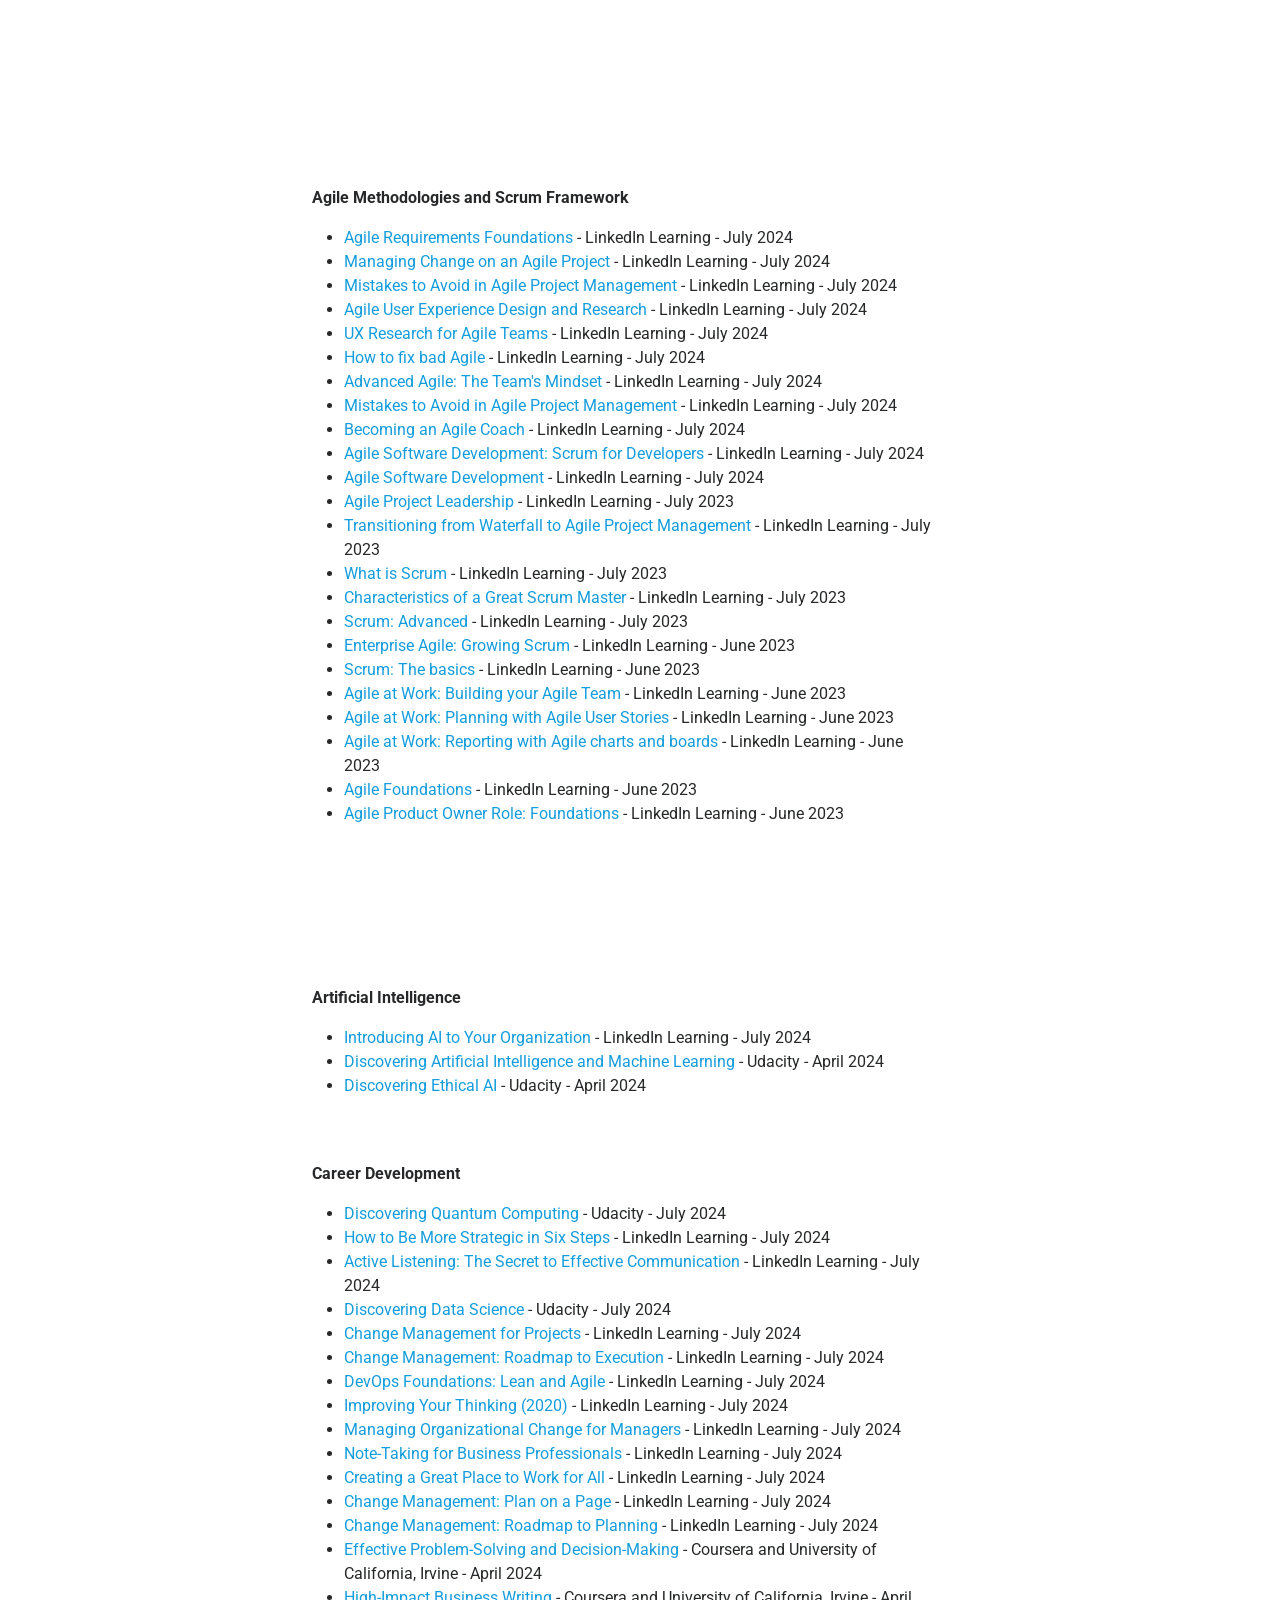
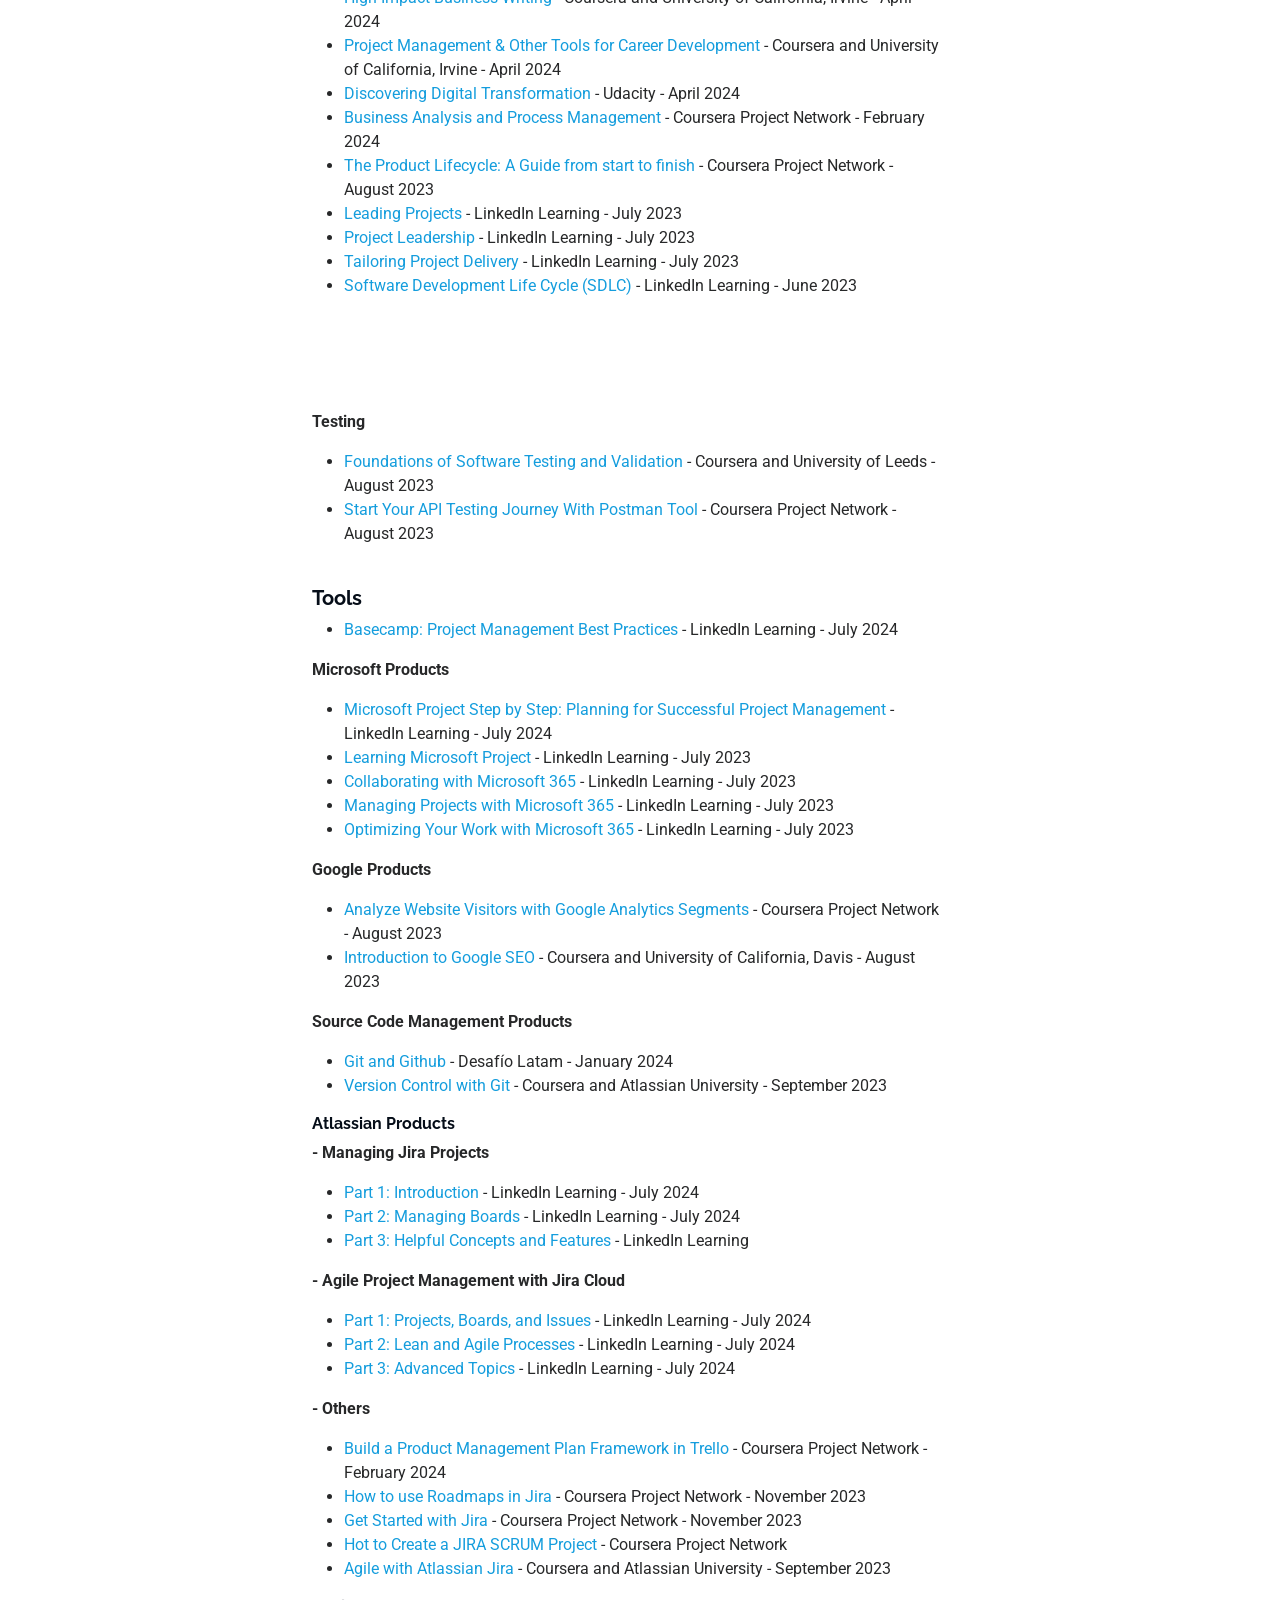
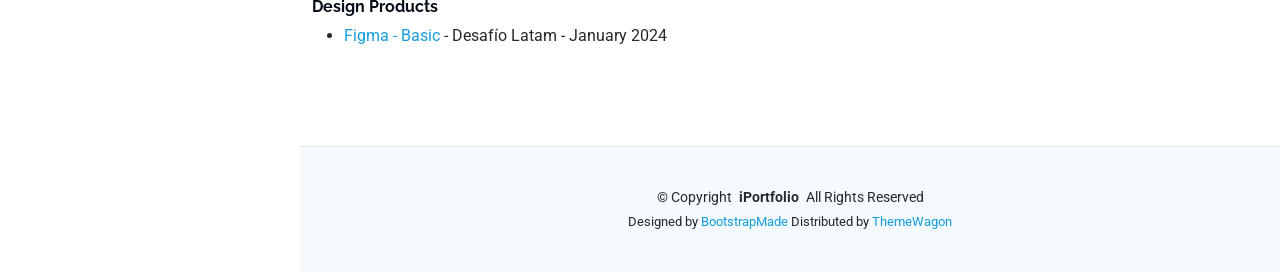
==== commit 65e3c2f6: "changes on tech skills" ====
--- a/certifications.html
+++ b/certifications.html
@@ -64,6 +64,7 @@
         <li><a href="/#hero" class="active"><i class="bi bi-house navicon"></i>Home</a></li>
         <li><a href="/#about"><i class="bi bi-person navicon"></i>About</a></li>
         <li><a href="/#skills"><i class="bi bi-images navicon"></i>Skills</a></li>
+        <li><a href="/#technical-skills"><i class="bi bi-tools navicon"></i>Technical Skills</a></li>
         <li><a href="/#resume"><i class="bi bi-file-earmark-text navicon"></i>Resume</a></li>
         <li><a href="/#recommendations"><i class="bi bi-people-fill navicon"></i>Recommendations</a></li>
         <li><a href="/#certifications"><i class="bi bi-shield-check navicon"></i>Certifications</a></li>
